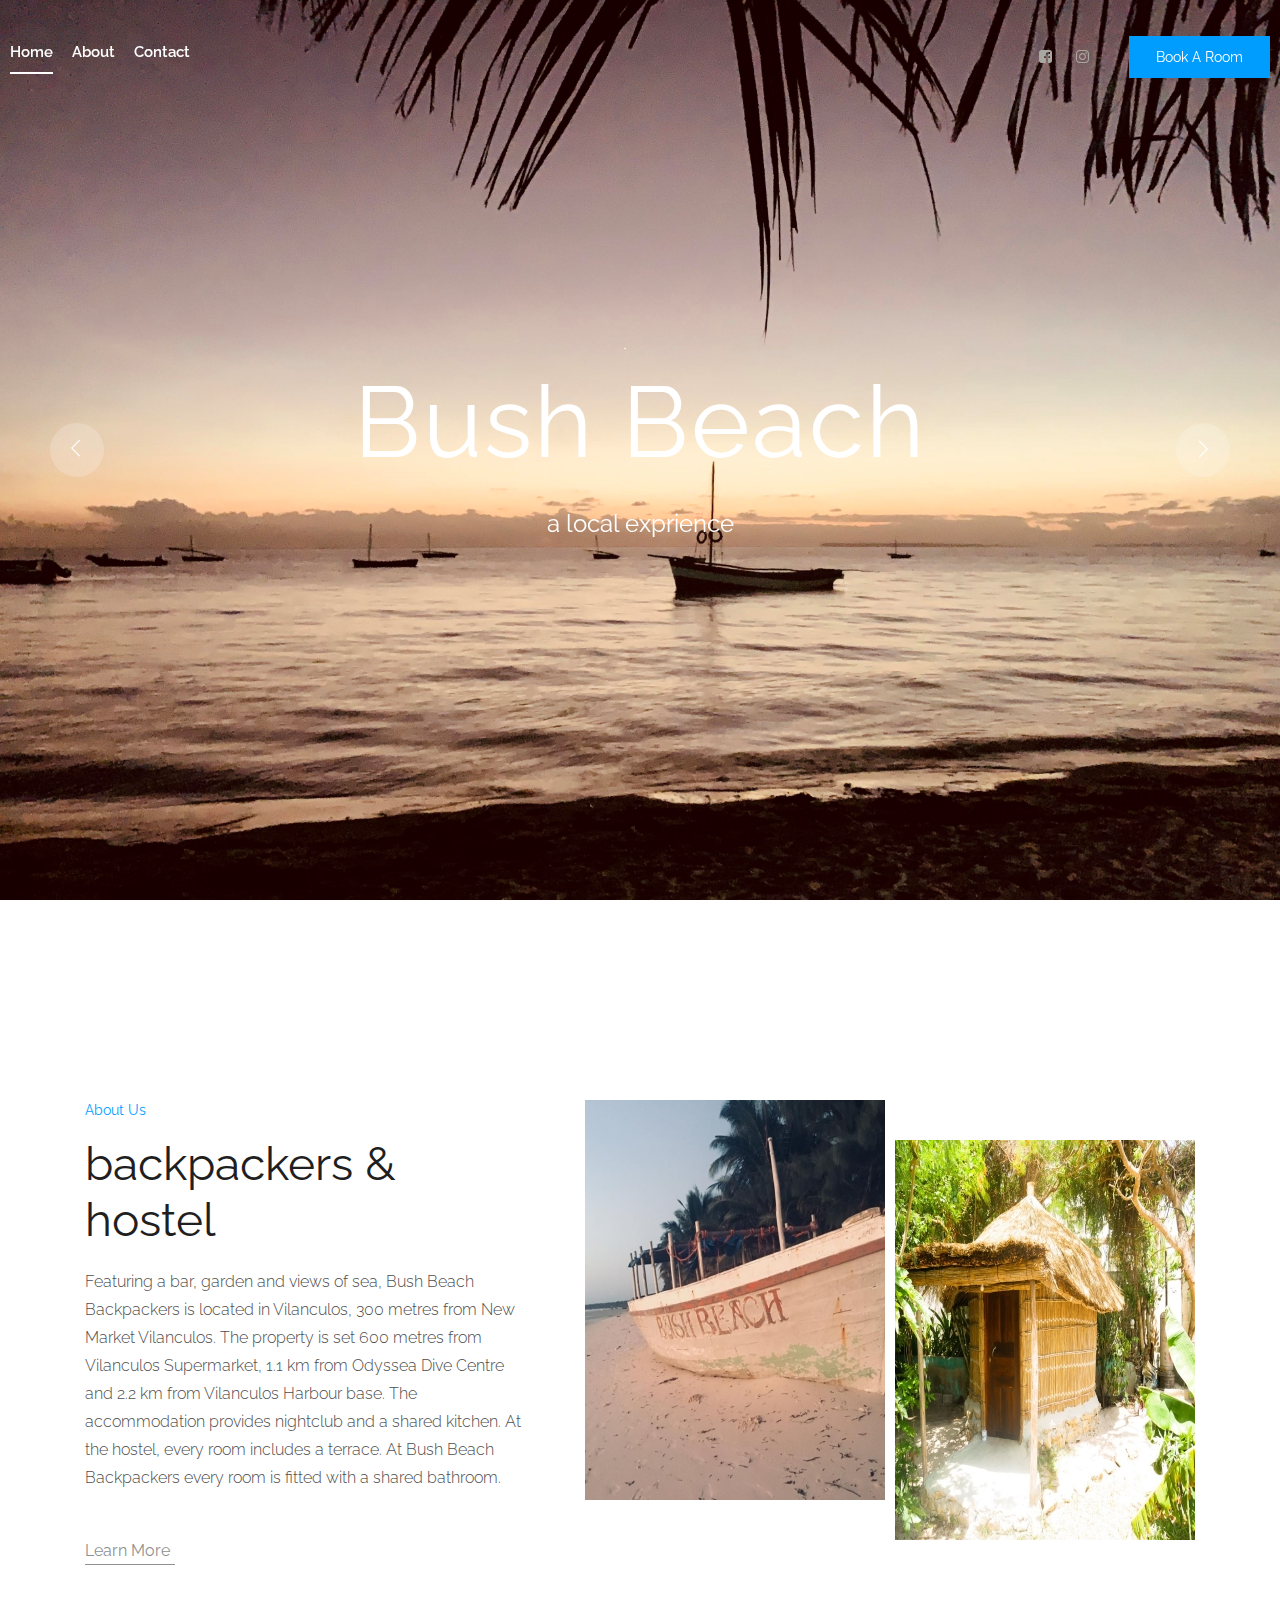
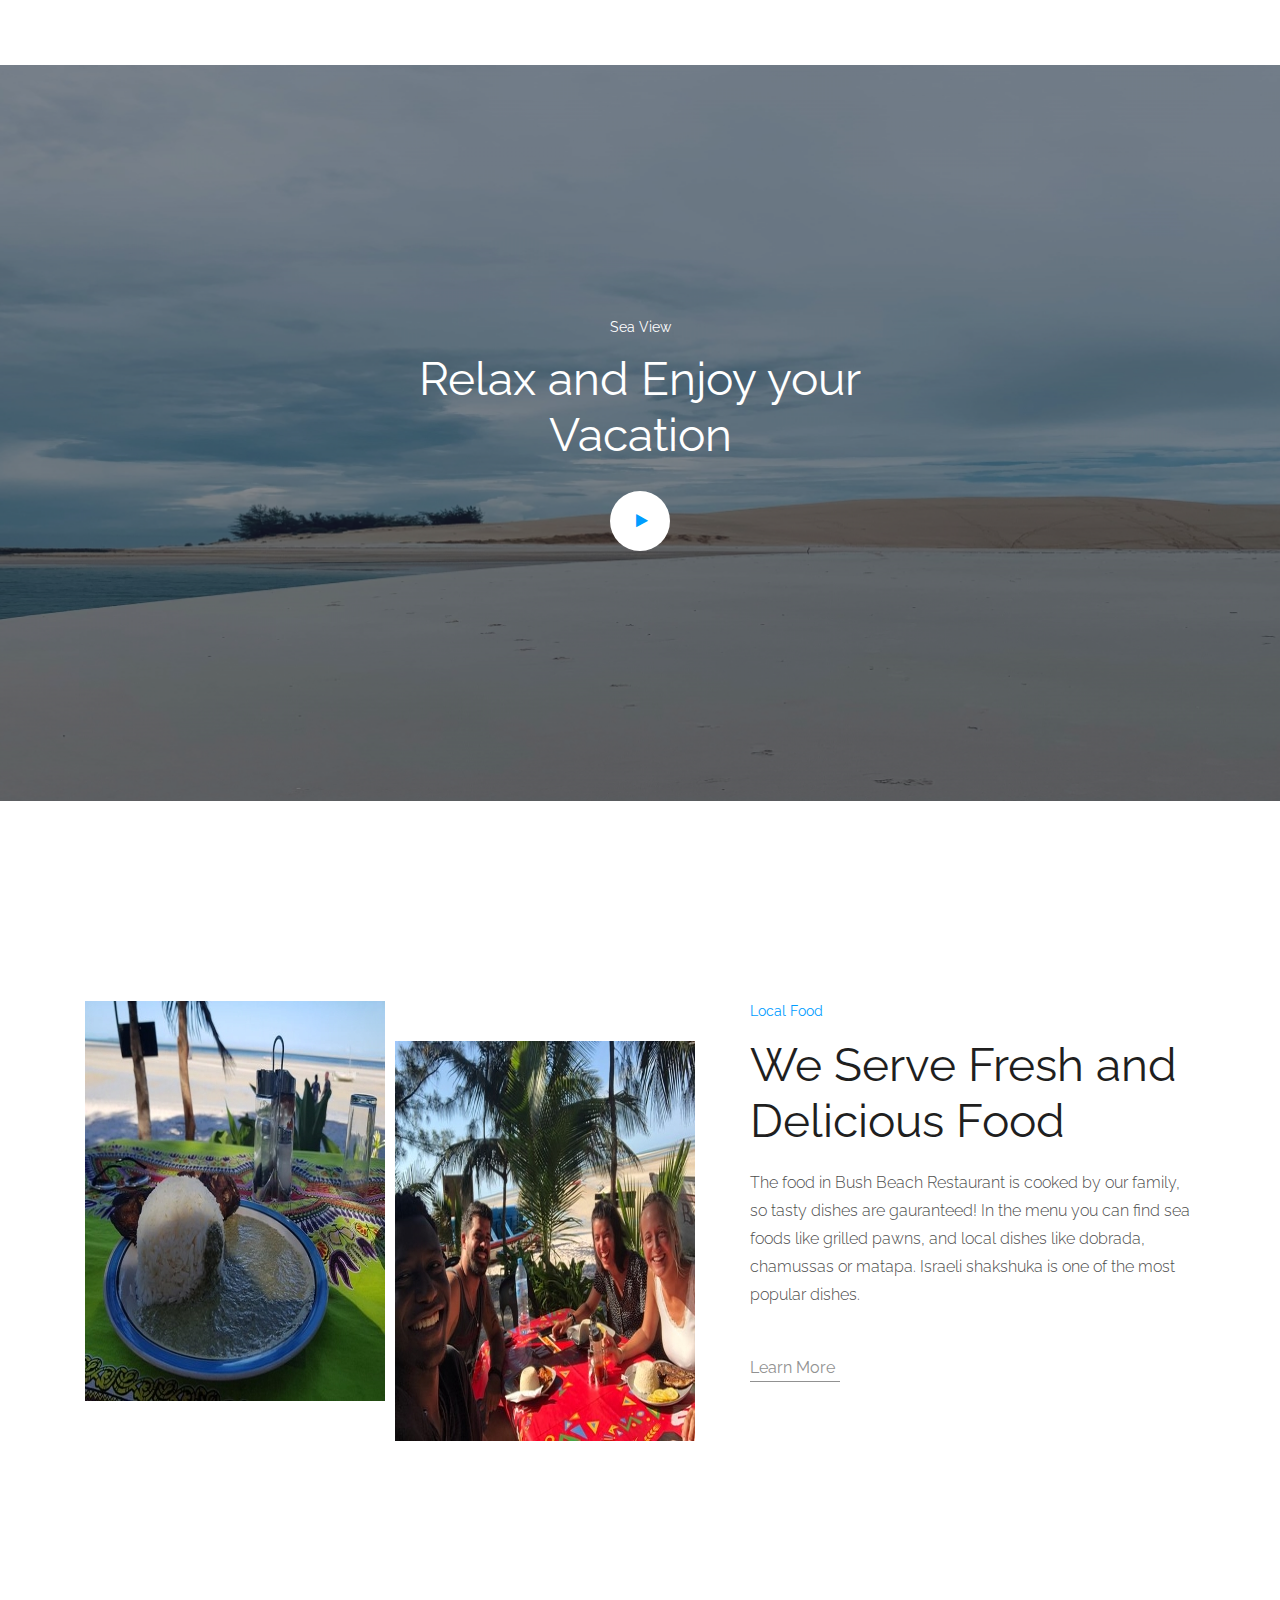
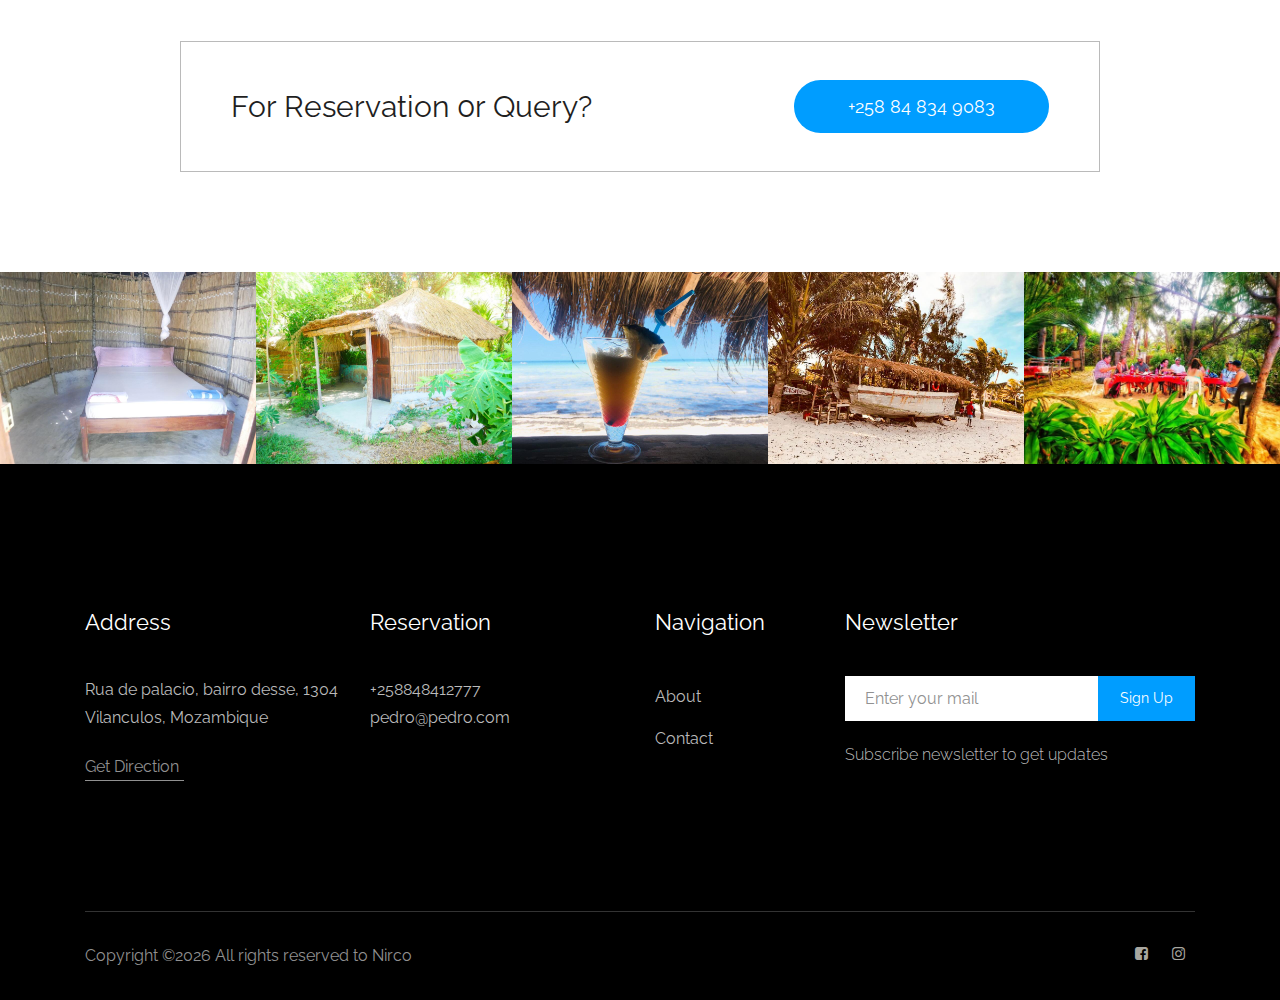
==== index.html @ 78f7eeec "first" ====
<!doctype html>
<html class="no-js" lang="zxx">

<head>
    <meta charset="utf-8">
    <meta http-equiv="x-ua-compatible" content="ie=edge">
    <title>Montana</title>
    <meta name="description" content="">
    <meta name="viewport" content="width=device-width, initial-scale=1">

    <!-- <link rel="manifest" href="site.webmanifest"> -->
    <link rel="shortcut icon" type="image/x-icon" href="img/favicon.png">
    <!-- Place favicon.ico in the root directory -->

    <!-- CSS here -->
    <link rel="stylesheet" href="css/bootstrap.min.css">
    <link rel="stylesheet" href="css/owl.carousel.min.css">
    <link rel="stylesheet" href="css/magnific-popup.css">
    <link rel="stylesheet" href="css/font-awesome.min.css">
    <link rel="stylesheet" href="css/themify-icons.css">
    <link rel="stylesheet" href="css/nice-select.css">
    <link rel="stylesheet" href="css/flaticon.css">
    <link rel="stylesheet" href="css/gijgo.css">
    <link rel="stylesheet" href="css/animate.css">
    <link rel="stylesheet" href="css/slicknav.css">
    <link rel="stylesheet" href="css/style.css">
    <!-- <link rel="stylesheet" href="css/responsive.css"> -->
</head>

<body>
    <!--[if lte IE 9]>
            <p class="browserupgrade">You are using an <strong>outdated</strong> browser. Please <a href="https://browsehappy.com/">upgrade your browser</a> to improve your experience and security.</p>
        <![endif]-->

    <!-- header-start -->
    <header>
        <div class="header-area ">
            <div id="sticky-header" class="main-header-area">
                <div class="container-fluid p-0">
                    <div class="row align-items-center no-gutters">
                        <div class="col-xl-5 col-lg-6">
                            <div class="main-menu  d-none d-lg-block">
                                <nav>
                                    <ul style="text-align: left !important;" id="navigation">
                                        <li><a class="active" href="index.html">home</a></li>
                                        <!-- <li><a href="rooms.html">rooms</a></li> -->
                                        <li><a href="about.html">About</a></li>
                                        <!-- <li><a href="#">blog <i class="ti-angle-down"></i></a>
                                            <ul class="submenu">
                                                <li><a href="blog.html">blog</a></li>
                                                <li><a href="single-blog.html">single-blog</a></li>
                                            </ul>
                                        </li> -->
                                        <!-- <li><a href="#">pages <i class="ti-angle-down"></i></a>
                                            <ul class="submenu">
                                                <li><a href="elements.html">elements</a></li>
                                            </ul>
                                        </li> -->
                                        <li><a href="contact.html">Contact</a></li>
                                    </ul>
                                </nav>
                            </div>
                        </div>
                        <div class="col-xl-2 col-lg-2">
                            <div class="logo-img">
                                <a >
                                <div style="height:50px;width:50px"></div>
                                </a>
                            </div>
                        </div>
                        <div class="col-xl-5 col-lg-4 d-none d-lg-block">
                            <div class="book_room">
                                <div class="socail_links">
                                    <ul>
                                        <li>
                                            <a href="https://www.facebook.com/Bush-Beach-Bar-Restaurant-625342447933067/">
                                                <i class="fa fa-facebook-square"></i>
                                            </a>
                                        </li>
                                        <!-- <li>
                                            <a href="#">
                                                <i class="fa fa-twitter"></i>
                                            </a>
                                        </li> -->
                                        <li>
                                            <a href="#">
                                                <i class="fa fa-instagram"></i>
                                            </a>
                                        </li>
                                    </ul>
                                </div>
                                <div class="book_btn d-none d-lg-block">
                                    <a class="popup-with-form" href="https://www.booking.com/hotel/mz/bush-beach-backpackers.en-gb.html">Book A Room</a>
                                </div>
                            </div>
                        </div>
                        <div class="col-12">
                            <div class="mobile_menu d-block d-lg-none"></div>
                        </div>
                    </div>
                </div>
            </div>
        </div>
    </header>
    <!-- header-end -->

    <!-- slider_area_start -->
    <div class="slider_area">
        <div class="slider_active owl-carousel">
            <div class="single_slider d-flex align-items-center justify-content-center slider_bg_1">
                <div class="container">
                    <div class="row">
                        <div class="col-xl-12">
                            <div class="slider_text text-center">
                                <h3>Bush Beach</h3> <br/>
                                <p>a local exprience</p>
                            </div>
                        </div>
                    </div>
                </div>
            </div>
            <div class="single_slider  d-flex align-items-center justify-content-center slider_bg_2">
                <div class="container">
                    <div class="row">
                        <div class="col-xl-12">
                            <div class="slider_text text-center">
                                <h3>Hotel Restaurant & Bar</h3> <br/>
                                <p>at the heart of Vilanculos</p>
                            </div>
                        </div>
                    </div>
                </div>
            </div>
            <!-- <div class="single_slider d-flex align-items-center justify-content-center slider_bg_1">
                <div class="container">
                    <div class="row">
                        <div class="col-xl-12">
                            <div class="slider_text text-center">
                                <h3>Montana Resort</h3>
                                <p>Unlock to enjoy the view of Martine</p>
                            </div>
                        </div>
                    </div>
                </div>
            </div>
            <div class="single_slider  d-flex align-items-center justify-content-center slider_bg_2">
                <div class="container">
                    <div class="row">
                        <div class="col-xl-12">
                            <div class="slider_text text-center">
                                <h3>Life is Beautiful</h3>
                                <p>Unlock to enjoy the view of Martine</p>
                            </div>
                        </div>
                    </div>
                </div>
            </div>
        </div> -->
    </div>
    <!-- slider_area_end -->

    <!-- about_area_start -->
    <div class="about_area">
        <div class="container">
            <div class="row">
                <div class="col-xl-5 col-lg-5">
                    <div class="about_info">
                        <div class="section_title mb-20px">
                            <span>About Us</span>
                            <h3>backpackers & hostel <br>
                                </h3>
                        </div>
                        <p>Featuring a bar, garden and views of sea, Bush Beach Backpackers is located in Vilanculos, 300 metres from New Market Vilanculos. The property is set 600 metres from Vilanculos Supermarket, 1.1 km from Odyssea Dive Centre and 2.2 km from Vilanculos Harbour base. The accommodation provides nightclub and a shared kitchen.

                            At the hostel, every room includes a terrace. At Bush Beach Backpackers every room is fitted with a shared bathroom.
                            
                            </p>
                        <a href="./about.html" class="line-button">Learn More</a>
                    </div>
                </div>
                <div class="col-xl-7 col-lg-7">
                    <div class="about_thumb d-flex">
                        <div class="img_1">
                            <img src="img/about/about_1.png" alt="">
                        </div>
                        <div class="img_2">
                            <img src="img/about/about_2.png" alt="">
                        </div>
                    </div>
                </div>
            </div>
        </div>
    </div>
    <!-- about_area_end -->

    <!-- offers_area_start -->
    <!-- <div class="offers_area">
        <div class="container">
            <div class="row">
                <div class="col-xl-12">
                    <div class="section_title text-center mb-100">
                        <span>Our Offers</span>
                        <h3>Ongoing Offers</h3>
                    </div>
                </div>
            </div>
            <div class="row">
                <div class="col-xl-4 col-md-4">
                    <div class="single_offers">
                        <div class="about_thumb">
                            <img src="img/offers/1.png" alt="">
                        </div>
                        <h3>Up to 35% savings on Club <br>
                            rooms and Suites</h3>
                        <ul>
                            <li>Luxaries condition</li>
                            <li>3 Adults & 2 Children size</li>
                            <li>Sea view side</li>
                        </ul>
                        <a href="#" class="book_now">book now</a>
                    </div>
                </div>
                <div class="col-xl-4 col-md-4">
                    <div class="single_offers">
                        <div class="about_thumb">
                            <img src="img/offers/2.png" alt="">
                        </div>
                        <h3>Up to 35% savings on Club <br>
                            rooms and Suites</h3>
                        <ul>
                            <li>Luxaries condition</li>
                            <li>3 Adults & 2 Children size</li>
                            <li>Sea view side</li>
                        </ul>
                        <a href="#" class="book_now">book now</a>
                    </div>
                </div>
                <div class="col-xl-4 col-md-4">
                    <div class="single_offers">
                        <div class="about_thumb">
                            <img src="img/offers/3.png" alt="">
                        </div>
                        <h3>Up to 35% savings on Club <br>
                            rooms and Suites</h3>
                        <ul>
                            <li>Luxaries condition</li>
                            <li>3 Adults & 2 Children size</li>
                            <li>Sea view side</li>
                        </ul>
                        <a href="#" class="book_now">book now</a>
                    </div>
                </div>
            </div>
        </div>
    </div> -->
    <!-- offers_area_end -->

    <!-- video_area_start -->
    <div class="video_area video_bg overlay">
        <div class="video_area_inner text-center">
            <span>Sea View</span>
            <h3>Relax and Enjoy your <br>
                Vacation </h3>
            <a href="https://www.youtube.com/watch?v=CKAmJoYTvOU" class="video_btn popup-video">
                <i class="fa fa-play"></i>
            </a>
        </div>
    </div>
    <!-- video_area_end -->

    <!-- about_area_start -->
    <div class="about_area">
        <div class="container">
            <div class="row">
                <div class="col-xl-7 col-lg-7">
                    <div class="about_thumb2 d-flex">
                        <div class="img_1">
                            <img src="img/about/1.png" alt="">
                        </div>
                        <div class="img_2">
                            <img src="img/about/2.png" alt="">
                        </div>
                    </div>
                </div>
                <div class="col-xl-5 col-lg-5">
                    <div class="about_info">
                        <div class="section_title mb-20px">
                            <span>Local Food</span>
                            <h3>We Serve Fresh and <br>
                                Delicious Food </h3>
                        </div>
                        <p>The food in Bush Beach Restaurant is cooked by our family, so tasty dishes are gauranteed!
                            In the menu you can find sea foods like grilled pawns, and local dishes like dobrada, chamussas or matapa. Israeli shakshuka is one of the most popular dishes.
                        </p>
                        <a href="./about.html" class="line-button">Learn More</a>
                    </div>
                </div>
            </div>
        </div>
    </div>
    <!-- about_area_end -->

    <!-- features_room_startt -->
    <!-- <div class="features_room">
        <div class="container">
            <div class="row">
                <div class="col-xl-12">
                    <div class="section_title text-center mb-100">
                        <span>Featured Rooms</span>
                        <h3>Choose a Better Room</h3>
                    </div>
                </div>
            </div>
        </div>
        <div class="rooms_here">
            <div class="single_rooms">
                <div class="room_thumb">
                    <img src="img/rooms/1.png" alt="">
                    <div class="room_heading d-flex justify-content-between align-items-center">
                        <div class="room_heading_inner">
                            <span>From $250/night</span>
                            <h3>Superior Room</h3>
                        </div>
                        <a href="#" class="line-button">book now</a>
                    </div>
                </div>
            </div>
            <div class="single_rooms">
                <div class="room_thumb">
                    <img src="img/rooms/2.png" alt="">
                    <div class="room_heading d-flex justify-content-between align-items-center">
                        <div class="room_heading_inner">
                            <span>From $250/night</span>
                            <h3>Deluxe Room</h3>
                        </div>
                        <a href="#" class="line-button">book now</a>
                    </div>
                </div>
            </div>
            <div class="single_rooms">
                <div class="room_thumb">
                    <img src="img/rooms/3.png" alt="">
                    <div class="room_heading d-flex justify-content-between align-items-center">
                        <div class="room_heading_inner">
                            <span>From $250/night</span>
                            <h3>Signature Room</h3>
                        </div>
                        <a href="#" class="line-button">book now</a>
                    </div>
                </div>
            </div>
            <div class="single_rooms">
                <div class="room_thumb">
                    <img src="img/rooms/4.png" alt="">
                    <div class="room_heading d-flex justify-content-between align-items-center">
                        <div class="room_heading_inner">
                            <span>From $250/night</span>
                            <h3>Couple Room</h3>
                        </div>
                        <a href="#" class="line-button">book now</a>
                    </div>
                </div>
            </div>
        </div>
    </div> -->
    <!-- features_room_end -->

    <!-- forQuery_start -->
    <div class="forQuery">
        <div class="container">
            <div class="row">
                <div class="col-xl-10 offset-xl-1 col-md-12">
                    <div class="Query_border">
                        <div class="row align-items-center justify-content-center">
                            <div class="col-xl-6 col-md-6">
                                <div class="Query_text">
                                    <p>For Reservation 0r Query?</p>
                                </div>
                            </div>
                            <div class="col-xl-6 col-md-6">
                                <div class="phone_num">
                                    <a href="#" class="mobile_no">+258 84 834 9083</a>
                                </div>
                            </div>
                        </div>
                    </div>
                </div>
            </div>
        </div>
    </div>
    <!-- forQuery_end-->

    <!-- instragram_area_start -->
    <div class="instragram_area">
        <div class="single_instagram">
            <img src="img/instragram/1.png" alt="">
            <div class="ovrelay">
                <a href="https://www.facebook.com/pg/Bush-Beach-Bar-Restaurant-625342447933067/photos/?ref=page_internal">
                    <i class="fa fa-instagram"></i>
                </a>
            </div>
        </div>
        <div class="single_instagram">
            <img src="img/instragram/2.png" alt="">
            <div class="ovrelay">
                <a href="https://www.facebook.com/pg/Bush-Beach-Bar-Restaurant-625342447933067/photos/?ref=page_internal">
                    <i class="fa fa-instagram"></i>
                </a>
            </div>
        </div>
        <div class="single_instagram">
            <img src="img/instragram/3.png" alt="">
            <div class="ovrelay">
                <a href="https://www.facebook.com/pg/Bush-Beach-Bar-Restaurant-625342447933067/photos/?ref=page_internal">
                    <i class="fa fa-instagram"></i>
                </a>
            </div>
        </div>
        <div class="single_instagram">
            <img src="img/instragram/4.png" alt="">
            <div class="ovrelay">
                <a href="https://www.facebook.com/pg/Bush-Beach-Bar-Restaurant-625342447933067/photos/?ref=page_internal">
                    <i class="fa fa-instagram"></i>
                </a>
            </div>
        </div>
        <div class="single_instagram">
            <img src="img/instragram/5.png" alt="">
            <div class="ovrelay">
                <a href="https://www.facebook.com/pg/Bush-Beach-Bar-Restaurant-625342447933067/photos/?ref=page_internal">
                    <i class="fa fa-instagram"></i>
                </a>
            </div>
        </div>
    </div>
    <!-- instragram_area_end -->

    <!-- footer -->
    <footer class="footer">
        <div class="footer_top">
            <div class="container">
                <div class="row">
                    <div class="col-xl-3 col-md-6 col-lg-3">
                        <div class="footer_widget">
                            <h3 class="footer_title">
                                address
                            </h3>
                            <p class="footer_text"> Rua de palacio, bairro desse, 1304 Vilanculos, Mozambique</p>
                            <a href="https://www.google.com/maps/place/Bush+Beach+Backpackers/@-22.0105235,35.3140242,15z/data=!4m18!1m9!3m8!1s0x1f26569312dcfe4f:0xe1caeeabb9d89e7b!2sBush+Beach+Backpackers!5m2!4m1!1i2!8m2!3d-22.0105237!4d35.3227575!3m7!1s0x1f26569312dcfe4f:0xe1caeeabb9d89e7b!5m2!4m1!1i2!8m2!3d-22.0105237!4d35.3227575" class="line-button">Get Direction</a>
                        </div>
                    </div>
                    <div class="col-xl-3 col-md-6 col-lg-3">
                        <div class="footer_widget">
                            <h3 class="footer_title">
                                Reservation
                            </h3>
                            <p class="footer_text">+258848412777 <br>
                                pedro@pedro.com</p>
                        </div>
                    </div>
                    <div class="col-xl-2 col-md-6 col-lg-2">
                        <div class="footer_widget">
                            <h3 class="footer_title">
                                Navigation
                            </h3>
                            <ul>
                                <li><a href="./about.html">About</a></li>
                                <!-- <li><a href="#">Rooms</a></li> -->
                                <li><a href="./contact.html">Contact</a></li>
                                <!-- <li><a href="#">News</a></li> -->
                            </ul>
                        </div>
                    </div>
                    <div class="col-xl-4 col-md-6 col-lg-4">
                        <div class="footer_widget">
                            <h3 class="footer_title">
                                Newsletter
                            </h3>
                            <form action="#" class="newsletter_form">
                                <input type="text" placeholder="Enter your mail">
                                <button type="submit">Sign Up</button>
                            </form>
                            <p class="newsletter_text">Subscribe newsletter to get updates</p>
                        </div>
                    </div>
                </div>
            </div>
        </div>
        <div class="copy-right_text">
            <div class="container">
                <div class="footer_border"></div>
                <div class="row">
                    <div class="col-xl-8 col-md-7 col-lg-9">
                        <p class="copy_right">
                            <!-- Link back to Colorlib can't be removed. Template is licensed under CC BY 3.0. -->
Copyright &copy;<script>document.write(new Date().getFullYear());</script> All rights reserved to Nirco 
<!-- | This template is made with <i class="fa fa-heart-o" aria-hidden="true"></i> by <a href="https://colorlib.com" target="_blank">Colorlib</a> -->
<!-- Link back to Colorlib can't be removed. Template is licensed under CC BY 3.0. -->
                    </div>
                    <div class="col-xl-4 col-md-5 col-lg-3">
                        <div class="socail_links">
                            <ul>
                                <li>
                                    <a href="https://www.facebook.com/Bush-Beach-Bar-Restaurant-625342447933067">
                                        <i class="fa fa-facebook-square"></i>
                                    </a>
                                </li>
    
                                <li>
                                    <a href="#">
                                        <i class="fa fa-instagram"></i>
                                    </a>
                                </li>
                            </ul>
                        </div>
                    </div>
                </div>
            </div>
        </div>
    </footer>

    <!-- link that opens popup -->

    <!-- form itself end-->
        <!-- <form id="test-form" class="white-popup-block mfp-hide">
                <div class="popup_box ">
                        <div class="popup_inner">
                            <h3>Check Availability</h3>
                            <form action="#">
                                <div class="row">
                                    <div class="col-xl-6">
                                        <input id="datepicker" placeholder="Check in date">
                                    </div>
                                    <div class="col-xl-6">
                                        <input id="datepicker2" placeholder="Check out date">
                                    </div>
                                    <div class="col-xl-6">
                                        <select class="form-select wide" id="default-select" class="">
                                            <option data-display="Adult">1</option>
                                            <option value="1">2</option>
                                            <option value="2">3</option>
                                            <option value="3">4</option>
                                        </select>
                                    </div>
                                    <div class="col-xl-6">
                                        <select class="form-select wide" id="default-select" class="">
                                            <option data-display="Children">1</option>
                                            <option value="1">2</option>
                                            <option value="2">3</option>
                                            <option value="3">4</option>
                                        </select>
                                    </div>
                                    <div class="col-xl-12">
                                        <select class="form-select wide" id="default-select" class="">
                                            <option >Room type</option>
                                            <option value="1">Laxaries Rooms</option>
                                            <option value="2">Deluxe Room</option>
                                            <option value="3">Signature Room</option>
                                            <option value="4">Couple Room</option>
                                        </select>
                                    </div>
                                    <div class="col-xl-12">
                                        <button type="submit" class="boxed-btn3">Check Availability</button>
                                    </div>
                                </div>
                            </form>
                        </div>
                    </div>
            </form> -->
    <!-- form itself end -->

    <!-- JS here -->
    <script src="js/vendor/modernizr-3.5.0.min.js"></script>
    <script src="js/vendor/jquery-1.12.4.min.js"></script>
    <script src="js/popper.min.js"></script>
    <script src="js/bootstrap.min.js"></script>
    <script src="js/owl.carousel.min.js"></script>
    <script src="js/isotope.pkgd.min.js"></script>
    <script src="js/ajax-form.js"></script>
    <script src="js/waypoints.min.js"></script>
    <script src="js/jquery.counterup.min.js"></script>
    <script src="js/imagesloaded.pkgd.min.js"></script>
    <script src="js/scrollIt.js"></script>
    <script src="js/jquery.scrollUp.min.js"></script>
    <script src="js/wow.min.js"></script>
    <script src="js/nice-select.min.js"></script>
    <script src="js/jquery.slicknav.min.js"></script>
    <script src="js/jquery.magnific-popup.min.js"></script>
    <script src="js/plugins.js"></script>
    <script src="js/gijgo.min.js"></script>

    <!--contact js-->
    <script src="js/contact.js"></script>
    <script src="js/jquery.ajaxchimp.min.js"></script>
    <script src="js/jquery.form.js"></script>
    <script src="js/jquery.validate.min.js"></script>
    <script src="js/mail-script.js"></script>

    <script src="js/main.js"></script>
    <script>
        $('#datepicker').datepicker({
            iconsLibrary: 'fontawesome',
            icons: {
             rightIcon: '<span class="fa fa-caret-down"></span>'
         }
        });
        $('#datepicker2').datepicker({
            iconsLibrary: 'fontawesome',
            icons: {
             rightIcon: '<span class="fa fa-caret-down"></span>'
         }

        });
    </script>



</body>

</html>
---- css/themify-icons.css ----
@font-face {
	font-family: 'themify';
	src:url('../fonts/themify.eot?-fvbane');
	src:url('../fonts/themify.eot?#iefix-fvbane') format('embedded-opentype'),
		url('../fonts/themify.woff?-fvbane') format('woff'),
		url('../fonts/themify.ttf?-fvbane') format('truetype'),
		url('../fonts/themify.svg?-fvbane#themify') format('svg');
	font-weight: normal;
	font-style: normal;
}

[class^="ti-"], [class*=" ti-"] {
	font-family: 'themify';
	/* speak: none; */
	font-style: normal;
	font-weight: normal;
	font-variant: normal;
	text-transform: none;
	line-height: 1;

	/* Better Font Rendering =========== */
	-webkit-font-smoothing: antialiased;
	-moz-osx-font-smoothing: grayscale;
}

.ti-wand:before {
	content: "\e600";
}
.ti-volume:before {
	content: "\e601";
}
.ti-user:before {
	content: "\e602";
}
.ti-unlock:before {
	content: "\e603";
}
.ti-unlink:before {
	content: "\e604";
}
.ti-trash:before {
	content: "\e605";
}
.ti-thought:before {
	content: "\e606";
}
.ti-target:before {
	content: "\e607";
}
.ti-tag:before {
	content: "\e608";
}
.ti-tablet:before {
	content: "\e609";
}
.ti-star:before {
	content: "\e60a";
}
.ti-spray:before {
	content: "\e60b";
}
.ti-signal:before {
	content: "\e60c";
}
.ti-shopping-cart:before {
	content: "\e60d";
}
.ti-shopping-cart-full:before {
	content: "\e60e";
}
.ti-settings:before {
	content: "\e60f";
}
.ti-search:before {
	content: "\e610";
}
.ti-zoom-in:before {
	content: "\e611";
}
.ti-zoom-out:before {
	content: "\e612";
}
.ti-cut:before {
	content: "\e613";
}
.ti-ruler:before {
	content: "\e614";
}
.ti-ruler-pencil:before {
	content: "\e615";
}
.ti-ruler-alt:before {
	content: "\e616";
}
.ti-bookmark:before {
	content: "\e617";
}
.ti-bookmark-alt:before {
	content: "\e618";
}
.ti-reload:before {
	content: "\e619";
}
.ti-plus:before {
	content: "\e61a";
}
.ti-pin:before {
	content: "\e61b";
}
.ti-pencil:before {
	content: "\e61c";
}
.ti-pencil-alt:before {
	content: "\e61d";
}
.ti-paint-roller:before {
	content: "\e61e";
}
.ti-paint-bucket:before {
	content: "\e61f";
}
.ti-na:before {
	content: "\e620";
}
.ti-mobile:before {
	content: "\e621";
}
.ti-minus:before {
	content: "\e622";
}
.ti-medall:before {
	content: "\e623";
}
.ti-medall-alt:before {
	content: "\e624";
}
.ti-marker:before {
	content: "\e625";
}
.ti-marker-alt:before {
	content: "\e626";
}
.ti-arrow-up:before {
	content: "\e627";
}
.ti-arrow-right:before {
	content: "\e628";
}
.ti-arrow-left:before {
	content: "\e629";
}
.ti-arrow-down:before {
	content: "\e62a";
}
.ti-lock:before {
	content: "\e62b";
}
.ti-location-arrow:before {
	content: "\e62c";
}
.ti-link:before {
	content: "\e62d";
}
.ti-layout:before {
	content: "\e62e";
}
.ti-layers:before {
	content: "\e62f";
}
.ti-layers-alt:before {
	content: "\e630";
}
.ti-key:before {
	content: "\e631";
}
.ti-import:before {
	content: "\e632";
}
.ti-image:before {
	content: "\e633";
}
.ti-heart:before {
	content: "\e634";
}
.ti-heart-broken:before {
	content: "\e635";
}
.ti-hand-stop:before {
	content: "\e636";
}
.ti-hand-open:before {
	content: "\e637";
}
.ti-hand-drag:before {
	content: "\e638";
}
.ti-folder:before {
	content: "\e639";
}
.ti-flag:before {
	content: "\e63a";
}
.ti-flag-alt:before {
	content: "\e63b";
}
.ti-flag-alt-2:before {
	content: "\e63c";
}
.ti-eye:before {
	content: "\e63d";
}
.ti-export:before {
	content: "\e63e";
}
.ti-exchange-vertical:before {
	content: "\e63f";
}
.ti-desktop:before {
	content: "\e640";
}
.ti-cup:before {
	content: "\e641";
}
.ti-crown:before {
	content: "\e642";
}
.ti-comments:before {
	content: "\e643";
}
.ti-comment:before {
	content: "\e644";
}
.ti-comment-alt:before {
	content: "\e645";
}
.ti-close:before {
	content: "\e646";
}
.ti-clip:before {
	content: "\e647";
}
.ti-angle-up:before {
	content: "\e648";
}
.ti-angle-right:before {
	content: "\e649";
}
.ti-angle-left:before {
	content: "\e64a";
}
.ti-angle-down:before {
	content: "\e64b";
}
.ti-check:before {
	content: "\e64c";
}
.ti-check-box:before {
	content: "\e64d";
}
.ti-camera:before {
	content: "\e64e";
}
.ti-announcement:before {
	content: "\e64f";
}
.ti-brush:before {
	content: "\e650";
}
.ti-briefcase:before {
	content: "\e651";
}
.ti-bolt:before {
	content: "\e652";
}
.ti-bolt-alt:before {
	content: "\e653";
}
.ti-blackboard:before {
	content: "\e654";
}
.ti-bag:before {
	content: "\e655";
}
.ti-move:before {
	content: "\e656";
}
.ti-arrows-vertical:before {
	content: "\e657";
}
.ti-arrows-horizontal:before {
	content: "\e658";
}
.ti-fullscreen:before {
	content: "\e659";
}
.ti-arrow-top-right:before {
	content: "\e65a";
}
.ti-arrow-top-left:before {
	content: "\e65b";
}
.ti-arrow-circle-up:before {
	content: "\e65c";
}
.ti-arrow-circle-right:before {
	content: "\e65d";
}
.ti-arrow-circle-left:before {
	content: "\e65e";
}
.ti-arrow-circle-down:before {
	content: "\e65f";
}
.ti-angle-double-up:before {
	content: "\e660";
}
.ti-angle-double-right:before {
	content: "\e661";
}
.ti-angle-double-left:before {
	content: "\e662";
}
.ti-angle-double-down:before {
	content: "\e663";
}
.ti-zip:before {
	content: "\e664";
}
.ti-world:before {
	content: "\e665";
}
.ti-wheelchair:before {
	content: "\e666";
}
.ti-view-list:before {
	content: "\e667";
}
.ti-view-list-alt:before {
	content: "\e668";
}
.ti-view-grid:before {
	content: "\e669";
}
.ti-uppercase:before {
	content: "\e66a";
}
.ti-upload:before {
	content: "\e66b";
}
.ti-underline:before {
	content: "\e66c";
}
.ti-truck:before {
	content: "\e66d";
}
.ti-timer:before {
	content: "\e66e";
}
.ti-ticket:before {
	content: "\e66f";
}
.ti-thumb-up:before {
	content: "\e670";
}
.ti-thumb-down:before {
	content: "\e671";
}
.ti-text:before {
	content: "\e672";
}
.ti-stats-up:before {
	content: "\e673";
}
.ti-stats-down:before {
	content: "\e674";
}
.ti-split-v:before {
	content: "\e675";
}
.ti-split-h:before {
	content: "\e676";
}
.ti-smallcap:before {
	content: "\e677";
}
.ti-shine:before {
	content: "\e678";
}
.ti-shift-right:before {
	content: "\e679";
}
.ti-shift-left:before {
	content: "\e67a";
}
.ti-shield:before {
	content: "\e67b";
}
.ti-notepad:before {
	content: "\e67c";
}
.ti-server:before {
	content: "\e67d";
}
.ti-quote-right:before {
	content: "\e67e";
}
.ti-quote-left:before {
	content: "\e67f";
}
.ti-pulse:before {
	content: "\e680";
}
.ti-printer:before {
	content: "\e681";
}
.ti-power-off:before {
	content: "\e682";
}
.ti-plug:before {
	content: "\e683";
}
.ti-pie-chart:before {
	content: "\e684";
}
.ti-paragraph:before {
	content: "\e685";
}
.ti-panel:before {
	content: "\e686";
}
.ti-package:before {
	content: "\e687";
}
.ti-music:before {
	content: "\e688";
}
.ti-music-alt:before {
	content: "\e689";
}
.ti-mouse:before {
	content: "\e68a";
}
.ti-mouse-alt:before {
	content: "\e68b";
}
.ti-money:before {
	content: "\e68c";
}
.ti-microphone:before {
	content: "\e68d";
}
.ti-menu:before {
	content: "\e68e";
}
.ti-menu-alt:before {
	content: "\e68f";
}
.ti-map:before {
	content: "\e690";
}
.ti-map-alt:before {
	content: "\e691";
}
.ti-loop:before {
	content: "\e692";
}
.ti-location-pin:before {
	content: "\e693";
}
.ti-list:before {
	content: "\e694";
}
.ti-light-bulb:before {
	content: "\e695";
}
.ti-Italic:before {
	content: "\e696";
}
.ti-info:before {
	content: "\e697";
}
.ti-infinite:before {
	content: "\e698";
}
.ti-id-badge:before {
	content: "\e699";
}
.ti-hummer:before {
	content: "\e69a";
}
.ti-home:before {
	content: "\e69b";
}
.ti-help:before {
	content: "\e69c";
}
.ti-headphone:before {
	content: "\e69d";
}
.ti-harddrives:before {
	content: "\e69e";
}
.ti-harddrive:before {
	content: "\e69f";
}
.ti-gift:before {
	content: "\e6a0";
}
.ti-game:before {
	content: "\e6a1";
}
.ti-filter:before {
	content: "\e6a2";
}
.ti-files:before {
	content: "\e6a3";
}
.ti-file:before {
	content: "\e6a4";
}
.ti-eraser:before {
	content: "\e6a5";
}
.ti-envelope:before {
	content: "\e6a6";
}
.ti-download:before {
	content: "\e6a7";
}
.ti-direction:before {
	content: "\e6a8";
}
.ti-direction-alt:before {
	content: "\e6a9";
}
.ti-dashboard:before {
	content: "\e6aa";
}
.ti-control-stop:before {
	content: "\e6ab";
}
.ti-control-shuffle:before {
	content: "\e6ac";
}
.ti-control-play:before {
	content: "\e6ad";
}
.ti-control-pause:before {
	content: "\e6ae";
}
.ti-control-forward:before {
	content: "\e6af";
}
.ti-control-backward:before {
	content: "\e6b0";
}
.ti-cloud:before {
	content: "\e6b1";
}
.ti-cloud-up:before {
	content: "\e6b2";
}
.ti-cloud-down:before {
	content: "\e6b3";
}
.ti-clipboard:before {
	content: "\e6b4";
}
.ti-car:before {
	content: "\e6b5";
}
.ti-calendar:before {
	content: "\e6b6";
}
.ti-book:before {
	content: "\e6b7";
}
.ti-bell:before {
	content: "\e6b8";
}
.ti-basketball:before {
	content: "\e6b9";
}
.ti-bar-chart:before {
	content: "\e6ba";
}
.ti-bar-chart-alt:before {
	content: "\e6bb";
}
.ti-back-right:before {
	content: "\e6bc";
}
.ti-back-left:before {
	content: "\e6bd";
}
.ti-arrows-corner:before {
	content: "\e6be";
}
.ti-archive:before {
	content: "\e6bf";
}
.ti-anchor:before {
	content: "\e6c0";
}
.ti-align-right:before {
	content: "\e6c1";
}
.ti-align-left:before {
	content: "\e6c2";
}
.ti-align-justify:before {
	content: "\e6c3";
}
.ti-align-center:before {
	content: "\e6c4";
}
.ti-alert:before {
	content: "\e6c5";
}
.ti-alarm-clock:before {
	content: "\e6c6";
}
.ti-agenda:before {
	content: "\e6c7";
}
.ti-write:before {
	content: "\e6c8";
}
.ti-window:before {
	content: "\e6c9";
}
.ti-widgetized:before {
	content: "\e6ca";
}
.ti-widget:before {
	content: "\e6cb";
}
.ti-widget-alt:before {
	content: "\e6cc";
}
.ti-wallet:before {
	content: "\e6cd";
}
.ti-video-clapper:before {
	content: "\e6ce";
}
.ti-video-camera:before {
	content: "\e6cf";
}
.ti-vector:before {
	content: "\e6d0";
}
.ti-themify-logo:before {
	content: "\e6d1";
}
.ti-themify-favicon:before {
	content: "\e6d2";
}
.ti-themify-favicon-alt:before {
	content: "\e6d3";
}
.ti-support:before {
	content: "\e6d4";
}
.ti-stamp:before {
	content: "\e6d5";
}
.ti-split-v-alt:before {
	content: "\e6d6";
}
.ti-slice:before {
	content: "\e6d7";
}
.ti-shortcode:before {
	content: "\e6d8";
}
.ti-shift-right-alt:before {
	content: "\e6d9";
}
.ti-shift-left-alt:before {
	content: "\e6da";
}
.ti-ruler-alt-2:before {
	content: "\e6db";
}
.ti-receipt:before {
	content: "\e6dc";
}
.ti-pin2:before {
	content: "\e6dd";
}
.ti-pin-alt:before {
	content: "\e6de";
}
.ti-pencil-alt2:before {
	content: "\e6df";
}
.ti-palette:before {
	content: "\e6e0";
}
.ti-more:before {
	content: "\e6e1";
}
.ti-more-alt:before {
	content: "\e6e2";
}
.ti-microphone-alt:before {
	content: "\e6e3";
}
.ti-magnet:before {
	content: "\e6e4";
}
.ti-line-double:before {
	content: "\e6e5";
}
.ti-line-dotted:before {
	content: "\e6e6";
}
.ti-line-dashed:before {
	content: "\e6e7";
}
.ti-layout-width-full:before {
	content: "\e6e8";
}
.ti-layout-width-default:before {
	content: "\e6e9";
}
.ti-layout-width-default-alt:before {
	content: "\e6ea";
}
.ti-layout-tab:before {
	content: "\e6eb";
}
.ti-layout-tab-window:before {
	content: "\e6ec";
}
.ti-layout-tab-v:before {
	content: "\e6ed";
}
.ti-layout-tab-min:before {
	content: "\e6ee";
}
.ti-layout-slider:before {
	content: "\e6ef";
}
.ti-layout-slider-alt:before {
	content: "\e6f0";
}
.ti-layout-sidebar-right:before {
	content: "\e6f1";
}
.ti-layout-sidebar-none:before {
	content: "\e6f2";
}
.ti-layout-sidebar-left:before {
	content: "\e6f3";
}
.ti-layout-placeholder:before {
	content: "\e6f4";
}
.ti-layout-menu:before {
	content: "\e6f5";
}
.ti-layout-menu-v:before {
	content: "\e6f6";
}
.ti-layout-menu-separated:before {
	content: "\e6f7";
}
.ti-layout-menu-full:before {
	content: "\e6f8";
}
.ti-layout-media-right-alt:before {
	content: "\e6f9";
}
.ti-layout-media-right:before {
	content: "\e6fa";
}
.ti-layout-media-overlay:before {
	content: "\e6fb";
}
.ti-layout-media-overlay-alt:before {
	content: "\e6fc";
}
.ti-layout-media-overlay-alt-2:before {
	content: "\e6fd";
}
.ti-layout-media-left-alt:before {
	content: "\e6fe";
}
.ti-layout-media-left:before {
	content: "\e6ff";
}
.ti-layout-media-center-alt:before {
	content: "\e700";
}
.ti-layout-media-center:before {
	content: "\e701";
}
.ti-layout-list-thumb:before {
	content: "\e702";
}
.ti-layout-list-thumb-alt:before {
	content: "\e703";
}
.ti-layout-list-post:before {
	content: "\e704";
}
.ti-layout-list-large-image:before {
	content: "\e705";
}
.ti-layout-line-solid:before {
	content: "\e706";
}
.ti-layout-grid4:before {
	content: "\e707";
}
.ti-layout-grid3:before {
	content: "\e708";
}
.ti-layout-grid2:before {
	content: "\e709";
}
.ti-layout-grid2-thumb:before {
	content: "\e70a";
}
.ti-layout-cta-right:before {
	content: "\e70b";
}
.ti-layout-cta-left:before {
	content: "\e70c";
}
.ti-layout-cta-center:before {
	content: "\e70d";
}
.ti-layout-cta-btn-right:before {
	content: "\e70e";
}
.ti-layout-cta-btn-left:before {
	content: "\e70f";
}
.ti-layout-column4:before {
	content: "\e710";
}
.ti-layout-column3:before {
	content: "\e711";
}
.ti-layout-column2:before {
	content: "\e712";
}
.ti-layout-accordion-separated:before {
	content: "\e713";
}
.ti-layout-accordion-merged:before {
	content: "\e714";
}
.ti-layout-accordion-list:before {
	content: "\e715";
}
.ti-ink-pen:before {
	content: "\e716";
}
.ti-info-alt:before {
	content: "\e717";
}
.ti-help-alt:before {
	content: "\e718";
}
.ti-headphone-alt:before {
	content: "\e719";
}
.ti-hand-point-up:before {
	content: "\e71a";
}
.ti-hand-point-right:before {
	content: "\e71b";
}
.ti-hand-point-left:before {
	content: "\e71c";
}
.ti-hand-point-down:before {
	content: "\e71d";
}
.ti-gallery:before {
	content: "\e71e";
}
.ti-face-smile:before {
	content: "\e71f";
}
.ti-face-sad:before {
	content: "\e720";
}
.ti-credit-card:before {
	content: "\e721";
}
.ti-control-skip-forward:before {
	content: "\e722";
}
.ti-control-skip-backward:before {
	content: "\e723";
}
.ti-control-record:before {
	content: "\e724";
}
.ti-control-eject:before {
	content: "\e725";
}
.ti-comments-smiley:before {
	content: "\e726";
}
.ti-brush-alt:before {
	content: "\e727";
}
.ti-youtube:before {
	content: "\e728";
}
.ti-vimeo:before {
	content: "\e729";
}
.ti-twitter:before {
	content: "\e72a";
}
.ti-time:before {
	content: "\e72b";
}
.ti-tumblr:before {
	content: "\e72c";
}
.ti-skype:before {
	content: "\e72d";
}
.ti-share:before {
	content: "\e72e";
}
.ti-share-alt:before {
	content: "\e72f";
}
.ti-rocket:before {
	content: "\e730";
}
.ti-pinterest:before {
	content: "\e731";
}
.ti-new-window:before {
	content: "\e732";
}
.ti-microsoft:before {
	content: "\e733";
}
.ti-list-ol:before {
	content: "\e734";
}
.ti-linkedin:before {
	content: "\e735";
}
.ti-layout-sidebar-2:before {
	content: "\e736";
}
.ti-layout-grid4-alt:before {
	content: "\e737";
}
.ti-layout-grid3-alt:before {
	content: "\e738";
}
.ti-layout-grid2-alt:before {
	content: "\e739";
}
.ti-layout-column4-alt:before {
	content: "\e73a";
}
.ti-layout-column3-alt:before {
	content: "\e73b";
}
.ti-layout-column2-alt:before {
	content: "\e73c";
}
.ti-instagram:before {
	content: "\e73d";
}
.ti-google:before {
	content: "\e73e";
}
.ti-github:before {
	content: "\e73f";
}
.ti-flickr:before {
	content: "\e740";
}
.ti-facebook:before {
	content: "\e741";
}
.ti-dropbox:before {
	content: "\e742";
}
.ti-dribbble:before {
	content: "\e743";
}
.ti-apple:before {
	content: "\e744";
}
.ti-android:before {
	content: "\e745";
}
.ti-save:before {
	content: "\e746";
}
.ti-save-alt:before {
	content: "\e747";
}
.ti-yahoo:before {
	content: "\e748";
}
.ti-wordpress:before {
	content: "\e749";
}
.ti-vimeo-alt:before {
	content: "\e74a";
}
.ti-twitter-alt:before {
	content: "\e74b";
}
.ti-tumblr-alt:before {
	content: "\e74c";
}
.ti-trello:before {
	content: "\e74d";
}
.ti-stack-overflow:before {
	content: "\e74e";
}
.ti-soundcloud:before {
	content: "\e74f";
}
.ti-sharethis:before {
	content: "\e750";
}
.ti-sharethis-alt:before {
	content: "\e751";
}
.ti-reddit:before {
	content: "\e752";
}
.ti-pinterest-alt:before {
	content: "\e753";
}
.ti-microsoft-alt:before {
	content: "\e754";
}
.ti-linux:before {
	content: "\e755";
}
.ti-jsfiddle:before {
	content: "\e756";
}
.ti-joomla:before {
	content: "\e757";
}
.ti-html5:before {
	content: "\e758";
}
.ti-flickr-alt:before {
	content: "\e759";
}
.ti-email:before {
	content: "\e75a";
}
.ti-drupal:before {
	content: "\e75b";
}
.ti-dropbox-alt:before {
	content: "\e75c";
}
.ti-css3:before {
	content: "\e75d";
}
.ti-rss:before {
	content: "\e75e";
}
.ti-rss-alt:before {
	content: "\e75f";
}
---- css/nice-select.css ----
.nice-select {
  -webkit-tap-highlight-color: transparent;
  background-color: #fff;
  border-radius: 5px;
  border: solid 1px #e8e8e8;
  box-sizing: border-box;
  clear: both;
  cursor: pointer;
  display: block;
  float: left;
  font-family: inherit;
  font-size: 14px;
  font-weight: normal;
  height: 42px;
  line-height: 40px;
  outline: none;
  padding-left: 18px;
  padding-right: 30px;
  position: relative;
  text-align: left !important;
  -webkit-transition: all 0.2s ease-in-out;
  transition: all 0.2s ease-in-out;
  -webkit-user-select: none;
     -moz-user-select: none;
      -ms-user-select: none;
          user-select: none;
  white-space: nowrap;
  width: auto; }
  .nice-select:hover {
    border-color: #dbdbdb; }
  .nice-select:active, .nice-select.open, .nice-select:focus {
    border-color: #999; }


  .nice-select.disabled {
    border-color: #ededed;
    color: #999;
    pointer-events: none; }
    .nice-select.disabled:after {
      border-color: #cccccc; }
  .nice-select.wide {
    width: 100%; }
    .nice-select.wide .list {
      left: 0 !important;
      right: 0 !important; }
  .nice-select.right {
    float: right; }
    .nice-select.right .list {
      left: auto;
      right: 0; }
  .nice-select.small {
    font-size: 12px;
    height: 36px;
    line-height: 34px; }
    .nice-select.small:after {
      height: 4px;
      width: 4px; }
    .nice-select.small .option {
      line-height: 34px;
      min-height: 34px; }
  .nice-select .list {
    background-color: #fff;
    border-radius: 5px;
    box-shadow: 0 0 0 1px rgba(68, 68, 68, 0.11);
    box-sizing: border-box;
    margin-top: 4px;
    opacity: 0;
    overflow: hidden;
    padding: 0;
    pointer-events: none;
    position: absolute;
    top: 100%;
    left: 0;
    -webkit-transform-origin: 50% 0;
        -ms-transform-origin: 50% 0;
            transform-origin: 50% 0;
    -webkit-transform: scale(0.75) translateY(-21px);
        -ms-transform: scale(0.75) translateY(-21px);
            transform: scale(0.75) translateY(-21px);
    -webkit-transition: all 0.2s cubic-bezier(0.5, 0, 0, 1.25), opacity 0.15s ease-out;
    transition: all 0.2s cubic-bezier(0.5, 0, 0, 1.25), opacity 0.15s ease-out;
    z-index: 9; }
    .nice-select .list:hover .option:not(:hover) {
      background-color: transparent !important; }
  .nice-select .option {
    cursor: pointer;
    font-weight: 400;
    line-height: 40px;
    list-style: none;
    min-height: 40px;
    outline: none;
    padding-left: 18px;
    padding-right: 29px;
    text-align: left;
    -webkit-transition: all 0.2s;
    transition: all 0.2s; }
    .nice-select .option:hover, .nice-select .option.focus, .nice-select .option.selected.focus {
      background-color: #f6f6f6; }
    .nice-select .option.selected {
      font-weight: bold; }
    .nice-select .option.disabled {
      background-color: transparent;
      color: #999;
      cursor: default; }

.no-csspointerevents .nice-select .list {
  display: none; }

.no-csspointerevents .nice-select.open .list {
  display: block; }





  /* ,,,,,,,,,,,,,,,, */


  .nice-select:after {
    content: "\e64b";
    display: block;
    height: 5px;
    margin-top: -5px;
    pointer-events: none;
    position: absolute;
    right: 30px;
    top: 8px;
    transition: all 0.15s ease-in-out;
    width: 5px;
    font-family: 'themify';
    color: #ddd; }

    .nice-select.open:after {
 }
    .nice-select.open .list {
      opacity: 1;
      pointer-events: auto;
      -webkit-transform: scale(1) translateY(0);
          -ms-transform: scale(1) translateY(0);
              transform: scale(1) translateY(0); }
---- css/flaticon.css ----
/*
  	Flaticon icon font: Flaticon
  	Creation date: 27/07/2019 08:27
  	*/

@font-face {
  font-family: "Flaticon";
  src: url("../fonts/Flaticon.eot");
  src: url("../fonts/Flaticon.eot?#iefix") format("embedded-opentype"),
       url("../fonts/Flaticon.woff2") format("woff2"),
       url("../fonts/Flaticon.woff") format("woff"),
       url("../fonts/Flaticon.ttf") format("truetype"),
       url("../fonts/Flaticon.svg#Flaticon") format("svg");
  font-weight: normal;
  font-style: normal;
}

@media screen and (-webkit-min-device-pixel-ratio:0) {
  @font-face {
    font-family: "Flaticon";
    src: url("../fonts/Flaticon.svg#Flaticon") format("svg");
  }
}

[class^="flaticon-"]:before, [class*=" flaticon-"]:before,
[class^="flaticon-"]:after, [class*=" flaticon-"]:after {   
  font-family: Flaticon;
font-style: normal;
}

.flaticon-left-arrow:before { content: "\f100"; }
.flaticon-right-arrow:before { content: "\f101"; }
.flaticon-play-button:before { content: "\f102"; }
.flaticon-quote:before { content: "\f103"; }
.flaticon-clock:before { content: "\f104"; }
.flaticon-world:before { content: "\f105"; }
.flaticon-mail:before { content: "\f106"; }
---- css/gijgo.css ----
.gj-button {
    background-color: #f5f5f5;
    border: 1px solid #ddd;
    color: #000;
    border-radius: 3px;
    padding: 6px 10px;
    cursor: pointer;
}

.gj-unselectable {
    -webkit-touch-callout: none;
    -webkit-user-select: none;
    -khtml-user-select: none;
    -moz-user-select: none;
    -ms-user-select: none;
    user-select: none;
}

.gj-row {
    display: -webkit-box;
    display: -ms-flexbox;
    display: flex;
    -ms-flex-wrap: wrap;
    flex-wrap: wrap;
}

.gj-margin-left-5 {
    margin-left: 5px;
}

.gj-margin-left-10 {
    margin-left: 10px;
}

.gj-width-full {
    width: 100%;
}

.gj-cursor-pointer {
    cursor: pointer;
}

.gj-text-align-center {
    text-align: center;
}

.gj-font-size-16 {
    font-size: 16px;
}

.gj-hidden {
    display: none;
}

/** Material Design */
.gj-button-md {
    background: 0 0;
    border: none;
    border-radius: 2px;
    color: rgba(0, 0, 0, 0.87);
    position: relative;
    height: 36px;
    margin: 0;
    min-width: 64px;
    padding: 0 16px;
    display: inline-block;
    font-family: "Roboto","Helvetica","Arial",sans-serif;
    font-size: 1rem;
    font-weight: 500;
    text-transform: uppercase;
    letter-spacing: 0;
    overflow: hidden;
    will-change: box-shadow;
    transition: box-shadow .2s cubic-bezier(.4,0,1,1),background-color .2s cubic-bezier(.4,0,.2,1),color .2s cubic-bezier(.4,0,.2,1);
    outline: none;
    cursor: pointer;
    text-decoration: none;
    text-align: center;
    line-height: 36px;
    vertical-align: middle;
    overflow: hidden;
    -webkit-user-select: none;
    -moz-user-select: none;
    -ms-user-select: none;
    user-select: none;
}

.gj-button-md:hover {
    background-color: rgba(158,158,158,.2);
}

.gj-button-md:disabled {
    color: rgba(0,0,0,.26);
    background: 0 0;
}

.gj-button-md .material-icons,
.gj-button-md .gj-icon {
    vertical-align: middle;
    /*font-size: 1.3rem;
    margin-right: 4px;*/
}

.gj-button-md.gj-button-md-icon {
    width: 24px;
    height: 31px;
    min-width: 24px;
    padding: 0px;
    display: table;
}

.gj-button-md.gj-button-md-icon .material-icons,
.gj-button-md.gj-button-md-icon .gj-icon {
    display: table-cell;
    margin-right: 0px;
    width: 24px;
    height: 24px;
}

.gj-button-md.active {
    background-color: rgba(158,158,158,.4);
}

.gj-button-md-group {
    position: relative;
    display: inline-block;
    vertical-align: middle;
}

.gj-textbox-md {
    border: none;
    border-bottom: 1px solid rgba(0,0,0,.42);
    display: block;
    font-family: "Helvetica","Arial",sans-serif;
    font-size: 16px;
    line-height: 16px;
    padding: 4px 0px;
    margin: 0;
    width: 100%;
    background: 0 0;
    text-align: left;
    color: rgba(0,0,0,.87);
}

.gj-textbox-md:focus,
.gj-textbox-md:active {
    border-bottom: 2px solid rgba(0,0,0,.42);
    outline: none;
}

.gj-textbox-md::placeholder {
    color: #8e8e8e;
}

.gj-textbox-md:-ms-input-placeholder {
    color: #8e8e8e;
}

.gj-textbox-md::-ms-input-placeholder {
    color: #8e8e8e;
}

.gj-md-spacer-24 {
    min-width: 24px;
    width: 24px;
    display: inline-block;
}

.gj-md-spacer-32 {
    min-width: 32px;
    width: 32px;
    display: inline-block;
}

.gj-modal {
    position: fixed;
    top: 0;
    right: 0;
    bottom: 0;
    left: 0;
    z-index: 1203;
    display: none;
    overflow: hidden;
    -webkit-overflow-scrolling: touch;
    outline: 0;
    background-color: rgba(0, 0, 0, 0.54118);
    transition: 200ms ease opacity;
    will-change: opacity;
}

/* List */
ul.gj-list li [data-role="wrapper"] {
    display: table;
    width: 100%;
}

ul.gj-list li [data-role="checkbox"] {
    display: table-cell;
    vertical-align:middle;
    text-align:center;
}

ul.gj-list li [data-role="image"] {
    display: table-cell;
    vertical-align:middle;
    text-align:center;
}

ul.gj-list li [data-role="display"] {
    display: table-cell;
    vertical-align:middle;
    cursor: pointer;
}

ul.gj-list li [data-role="display"]:empty:before {
  content: "\200b"; /* unicode zero width space character */
}

/* List - Bootstrap */
ul.gj-list-bootstrap {
    padding-left: 0px;
    margin-bottom: 0px;
}

ul.gj-list-bootstrap li {
    padding: 0px;
}

ul.gj-list-bootstrap li [data-role="wrapper"] {
    padding: 0px 10px;
}

ul.gj-list-bootstrap li [data-role="checkbox"] {
    width: 24px;
    padding: 3px;
}

ul.gj-list-bootstrap li [data-role="image"] {
    width: 24px;
    height: 24px;
}

ul.gj-list-bootstrap li [data-role="display"] {
    padding: 8px 0px 8px 4px;
}

.list-group-item.active ul li, .list-group-item.active:focus ul li, .list-group-item.active:hover ul li {
    text-shadow: none;
    color:initial;
}

/* List - Material Design */
ul.gj-list-md {
    padding: 0px;
    list-style: none;
    list-style-type: none;
    line-height: 24px;
    letter-spacing: 0;
    color: #616161; /* Gray 700 */
}

ul.gj-list-md li {
    display: list-item;
    list-style-type: none;
    padding: 0px;
    min-height: unset;
    box-sizing: border-box;
    align-items: center;
    cursor: default;
    overflow: hidden;

    font-family: "Roboto","Helvetica","Arial",sans-serif;
    font-size: 16px;
    font-weight: 400;
    letter-spacing: .04em;
    line-height: 1;
    
    -webkit-flex-direction: row;
    -ms-flex-direction: row;
    flex-direction: row;
    -webkit-flex-wrap: nowrap;
    -ms-flex-wrap: nowrap;
    flex-wrap: nowrap;
}

ul.gj-list-md li [data-role="checkbox"] {
    height: 24px;
    width: 24px;
}

ul.gj-list-md li [data-role="image"] {
    height: 24px;
    width: 24px;
}

ul.gj-list-md li [data-role="display"] {
    padding: 8px 0px 8px 5px;
    order: 0;
    flex-grow: 2;
    text-decoration: none;
    box-sizing: border-box;
    align-items: center;
    text-align: left;
    color: rgba(0,0,0,.87);
}

ul.gj-list-md li.disabled>[data-role="wrapper"]>[data-role="display"] {
    color: #9E9E9E; /* Gray 500 */
}

.gj-list-md-active {
    background: #e0e0e0;
    color: #3f51b5;
}


/* Picker */
.gj-picker {
    position: absolute;
    z-index: 1203;
    background-color: #fff;
}

.gj-picker .selected {
    color: #fff;
}

/* Material Design */
.gj-picker-md {
    font-family: "Roboto","Helvetica","Arial",sans-serif;
    font-size: 16px;
    font-weight: 400;
    letter-spacing: .04em;
    line-height: 1;
    color: rgba(0,0,0,.87);
    border: 1px solid #E0E0E0;
}

.gj-modal .gj-picker-md {
    border: 0px;
}

.gj-picker-md [role="header"] {
    color: rgba(255, 255, 255, 0.54);
    display: flex;
    background: #2196f3;
    align-items: baseline;
    user-select: none;
    justify-content: center;
}

.gj-picker-md [role="footer"] {
    float: right;
    padding: 10px;
}

.gj-picker-md [role="footer"] button.gj-button-md {
    color: #2196f3;
    font-weight: bold;
    font-size: 13px;
}

/* Bootstrap */
.gj-picker-bootstrap {
    border-radius: 4px;
    border: 1px solid #E0E0E0;
}

.gj-picker-bootstrap .selected {
    color: #888;
}

.gj-picker-bootstrap [role="header"] {
    background: #eee;
    color: #AAA;
}
@font-face {
    font-family: 'gijgo-material';
    src: url('../fonts/gijgo-material.eot?235541');
    src: url('../fonts/gijgo-material.eot?235541#iefix') format('embedded-opentype'), url('../fonts/gijgo-material.ttf?235541') format('truetype'), url('../fonts/gijgo-material.woff?235541') format('woff'), url('../fonts/gijgo-material.svg?235541#gijgo-material') format('svg');
    font-weight: normal;
    font-style: normal;
}

.gj-icon {
    /* use !important to prevent issues with browser extensions that change fonts */
    font-family: 'gijgo-material' !important;
    font-size: 24px;
    speak: none;
    font-style: normal;
    font-weight: normal;
    font-variant: normal;
    text-transform: none;
    line-height: 1;
    /* Enable Ligatures ================ */
    letter-spacing: 0;
    -webkit-font-feature-settings: "liga";
    -moz-font-feature-settings: "liga=1";
    -moz-font-feature-settings: "liga";
    -ms-font-feature-settings: "liga" 1;
    font-feature-settings: "liga";
    -webkit-font-variant-ligatures: discretionary-ligatures;
    font-variant-ligatures: discretionary-ligatures;
    /* Better Font Rendering =========== */
    -webkit-font-smoothing: antialiased;
    -moz-osx-font-smoothing: grayscale;
}

.gj-icon.undo:before {
    content: "\e900";
}

.gj-icon.vertical-align-top:before {
    content: "\e901";
}

.gj-icon.vertical-align-center:before {
    content: "\e902";
}

.gj-icon.vertical-align-bottom:before {
    content: "\e903";
}

.gj-icon.arrow-dropup:before {
    content: "\e904";
}

.gj-icon.clock:before {
    content: "\e905";
}

.gj-icon.refresh:before {
    content: "\e906";
}

.gj-icon.last-page:before {
    content: "\e907";
}

.gj-icon.first-page:before {
    content: "\e908";
}

.gj-icon.cancel:before {
    content: "\e909";
}

.gj-icon.clear:before {
    content: "\e90a";
}

.gj-icon.check-circle:before {
    content: "\e90b";
}

.gj-icon.delete:before {
    content: "\e90c";
}

.gj-icon.arrow-upward:before {
    content: "\e90d";
}

.gj-icon.arrow-forward:before {
    content: "\e90e";
}

.gj-icon.arrow-downward:before {
    content: "\e90f";
}

.gj-icon.arrow-back:before {
    content: "\e910";
}

.gj-icon.list-numbered:before {
    content: "\e911";
}

.gj-icon.list-bulleted:before {
    content: "\e912";
}

.gj-icon.indent-increase:before {
    content: "\e913";
}

.gj-icon.indent-decrease:before {
    content: "\e914";
}

.gj-icon.redo:before {
    content: "\e915";
}

.gj-icon.align-right:before {
    content: "\e916";
}

.gj-icon.align-left:before {
    content: "\e917";
}

.gj-icon.align-justify:before {
    content: "\e918";
}

.gj-icon.align-center:before {
    content: "\e919";
}

.gj-icon.strikethrough:before {
    content: "\e91a";
}

.gj-icon.italic:before {
    content: "\e91b";
}

.gj-icon.underlined:before {
    content: "\e91c";
}

.gj-icon.bold:before {
    content: "\e91d";
}

.gj-icon.arrow-dropdown:before {
    content: "\e91e";
}

.gj-icon.done:before {
    content: "\e91f";
}

.gj-icon.pencil:before {
    content: "\e920";
}

.gj-icon.minus:before {
    content: "\e921";
}

.gj-icon.plus:before {
    content: "\e922";
}

.gj-icon.chevron-up:before {
    content: "\e923";
}

.gj-icon.chevron-right:before {
    content: "\e924";
}

.gj-icon.chevron-down:before {
    content: "\e925";
}

.gj-icon.chevron-left:before {
    content: "\e926";
}

.gj-icon.event:before {
    content: "\e927";
}
.gj-draggable {
    cursor: move;
}
.gj-resizable-handle {
    position: absolute;
    font-size: 0.1px;
    display: block;
    -ms-touch-action: none;
    touch-action: none;
    z-index: 1203;
}

.gj-resizable-n {
    cursor: n-resize;
    height: 7px;
    width: 100%;
    top: -5px;
    left: 0;
}
.gj-resizable-e {
    cursor: e-resize;
    width: 7px;
    right: -5px;
    top: 0;
    height: 100%;
}
.gj-resizable-s {
    cursor: s-resize;
    height: 7px;
    width: 100%;
    bottom: -5px;
    left: 0;
}
.gj-resizable-w {
	cursor: w-resize;
	width: 7px;
	left: -5px;
	top: 0;
	height: 100%;
}
.gj-resizable-se {
	cursor: se-resize;
	width: 12px;
	height: 12px;
	right: 1px;
	bottom: 1px;
}
.gj-resizable-sw {
	cursor: sw-resize;
	width: 9px;
	height: 9px;
	left: -5px;
	bottom: -5px;
}
.gj-resizable-nw {
	cursor: nw-resize;
	width: 9px;
	height: 9px;
	left: -5px;
	top: -5px;
}
.gj-resizable-ne {
	cursor: ne-resize;
	width: 9px;
	height: 9px;
	right: -5px;
	top: -5px;
}

.gj-dialog-footer {
    position: absolute;
    bottom: 0px;
    width: 100%;
    margin-top: 0px;
}

.gj-dialog-scrollable [data-role="body"] {
    overflow-x: hidden;
    overflow-y: scroll;
}

/** Bootstrap 3 **/
.gj-dialog-bootstrap {
    overflow: hidden;
    z-index: 1202;
}

.gj-dialog-bootstrap [data-role="title"] {
    display: inline;
}
.gj-dialog-bootstrap [data-role="close"] {
    line-height: 1.42857143;
}

/** Bootstrap 4 **/
.gj-dialog-bootstrap4 {
    overflow: hidden;
    z-index: 1202;
}

.gj-dialog-bootstrap4 [data-role="title"] {
    display: inline;
}
.gj-dialog-bootstrap4 [data-role="close"] {
    line-height: 1.5;
}

/** Material Design **/
.gj-dialog-md {
    background-color: #FFF;
    overflow: hidden;
    border: none;
    box-shadow: 0 11px 15px -7px rgba(0,0,0,.2), 0 24px 38px 3px rgba(0,0,0,.14), 0 9px 46px 8px rgba(0,0,0,.12);
    box-sizing: border-box;
    position: relative;
    display: -webkit-box;
    display: -webkit-flex;
    display: -ms-flexbox;
    display: flex;
    -webkit-box-orient: vertical;
    -webkit-box-direction: normal;
    -webkit-flex-direction: column;
    -ms-flex-direction: column;
    flex-direction: column;
    -webkit-background-clip: padding-box;
    background-clip: padding-box;
    outline: 0;
    z-index: 1202;
}

.gj-dialog-md-header {
    padding: 24px 24px 0px 24px;
    font-family: "Roboto","Helvetica","Arial",sans-serif;
}

.gj-dialog-md-title {
    margin: 0;
    font-weight: 400;
    display: inline;
    line-height: 28px;
    font-size: 20px;
}

.gj-dialog-md-close {
    -webkit-appearance: none;
    padding: 0;
    cursor: pointer;
    background: 0 0;
    border: 0;
    float: right;
    line-height: 28px;
    font-size: 28px;
}

.gj-dialog-md-body {
    padding: 20px 24px 24px 24px;
    color: rgba(0,0,0,.54);
    font-family: "Helvetica","Arial",sans-serif;
    font-size: 14px;
    font-weight: 400;
    line-height: 20px;
}

.gj-dialog-md-footer {
    padding: 8px 8px 8px 24px;
    display: -webkit-flex;
    display: -ms-flexbox;
    display: flex;
    -webkit-flex-direction: row-reverse;
    -ms-flex-direction: row-reverse;
    flex-direction: row-reverse;
    -webkit-flex-wrap: wrap;
    -ms-flex-wrap: wrap;
    flex-wrap: wrap;

    box-sizing: border-box;
}

.gj-dialog-md-footer>*:first-child {
    margin-right: 0;
}

.gj-dialog-md-footer>* {
    margin-right: 8px;
    height: 36px;
}
DIV.gj-grid-wrapper {
    margin: auto;
    position: relative;
    clear:both;
    z-index: 1;
}

TABLE.gj-grid {
    margin: auto;    
    border-collapse: collapse;
    width: 100%;
    table-layout: fixed;
}

TABLE.gj-grid THEAD TH [data-role="selectAll"] {
    margin: auto;
}

TABLE.gj-grid THEAD TH [data-role="title"] {
    display: inline-block;
}

TABLE.gj-grid THEAD TH [data-role="sorticon"] {
    display: inline-block;
}

TABLE.gj-grid THEAD TH {
    overflow: hidden;
    text-overflow: ellipsis;
}

TABLE.gj-grid.autogrow-header-row THEAD TH {
    overflow: auto;
    text-overflow: initial;
    white-space: pre-wrap;
    -ms-word-break: break-word;
    word-break: break-word;
}

TABLE.gj-grid > tbody > tr > td {
    overflow: hidden;
    position: relative;
}

table.gj-grid tbody div[data-role="display"] {
    vertical-align: middle;
    text-indent: 0;
    white-space: pre-wrap;
    -ms-word-break: break-word;
    word-break: break-word;
}

table.gj-grid.fixed-body-rows tbody div[data-role="display"] {
    overflow: hidden;
    text-overflow: ellipsis;
    white-space: nowrap;
    -ms-word-break: initial;
    word-break: initial;
}

table.gj-grid tfoot DIV[data-role="display"] {
    vertical-align: middle;
    text-indent: 0;
    display: flex;
}

TABLE.gj-grid .fa {
    padding: 2px;
}

TABLE.gj-grid > tbody > tr > td > div {
    padding: 2px;
    overflow: hidden;
}

DIV.gj-grid-wrapper DIV.gj-grid-loading-cover
{
    background: #BBBBBB;
    opacity: 0.5;
    position: absolute;
    vertical-align: middle;
}

DIV.gj-grid-wrapper DIV.gj-grid-loading-text
{
    position: absolute;
    font-weight: bold;
}

/* Bootstrap Theme */
table.gj-grid-bootstrap thead th {
    background-color: #f5f5f5;
    vertical-align:middle;
}

table.gj-grid-bootstrap thead th [data-role="sorticon"] {
    margin-left: 5px;
}

table.gj-grid-bootstrap thead th [data-role="sorticon"] i.gj-icon,
table.gj-grid-bootstrap thead th [data-role="sorticon"] i.material-icons {
    position: absolute;
    font-size: 20px;
    top: 15px;
}

table.gj-grid-bootstrap tbody tr td div[data-role="display"] {
    padding: 0px;
}

.gj-grid-bootstrap-4 .gj-checkbox-bootstrap {
    display: inline-block;
    padding-top: 2px;
}

.gj-grid-bootstrap-4 tbody tr.active {
    background-color: rgba(0,0,0,.075);
}

/* Material Design Theme */
.gj-grid-md {
    position: relative;
    border: 1px solid #e0e0e0;
    border-collapse: collapse;
    white-space: nowrap;
    font-size: 13px;
    font-family: "Roboto","Helvetica","Arial",sans-serif;
    background-color: #fff;
}

.gj-grid-md td:first-of-type, .gj-grid-md th:first-of-type {
    padding-left: 24px;
}

.gj-grid-md th {
    position: relative;
    vertical-align: bottom;
    font-weight: 700;
    line-height: 31px;
    letter-spacing: 0;
    height: 56px;
    font-size: 12px;
    color: rgba(0,0,0,.54);
    padding-bottom: 8px;
    box-sizing: border-box;
    padding: 12px 18px;
    text-align: right;
}

.gj-grid-md td {
    position: relative;
    height: 48px;
    border-top: 1px solid #e0e0e0;
    border-bottom: 1px solid #e0e0e0;
    padding: 12px 18px;
    box-sizing: border-box;
    text-align: left;
    color: rgba(0,0,0,.87);
}

.gj-grid-md tbody tr {
    position: relative;
    height: 48px;
    transition-duration: .28s;
    transition-timing-function: cubic-bezier(.4,0,.2,1);
    transition-property: background-color;
}

.gj-grid-md tbody tr:hover {
    background-color: #EEEEEE; /* Gray 200 */
}

.gj-grid-md tbody tr.gj-grid-md-select {
    background-color: #F5F5F5; /* Grey 100 */
}


table.gj-grid-md thead th [data-role="sorticon"] {
    margin-left: 5px;
}

table.gj-grid-md thead th [data-role="sorticon"] i.gj-icon,
table.gj-grid-md thead th [data-role="sorticon"] i.material-icons {
    position: absolute;
    font-size: 16px;
    top: 19px;
}

table.gj-grid-md thead th.gj-grid-select-all {
    padding-bottom: 3px;
}
/* Hide all prioritized columns by default */
@media only all {
	th.display-1120,
	td.display-1120,
	th.display-960,
	td.display-960,
	th.display-800,
	td.display-800,
	th.display-640,
	td.display-640,
	th.display-480,
	td.display-480,
	th.display-320,
	td.display-320 {
		display: none;
	}
}

/* Show at 320px (20em x 16px) */
@media screen and (min-width: 20em) {
	TABLE.gj-grid-bootstrap th.display-320,
	TABLE.gj-grid-bootstrap td.display-320 {
		display: table-cell;
	}
}
/* Show at 480px (30em x 16px) */
@media screen and (min-width: 30em) {
	TABLE.gj-grid-bootstrap th.display-480,
	TABLE.gj-grid-bootstrap td.display-480 {
		display: table-cell;
	}
}
/* Show at 640px (40em x 16px) */
@media screen and (min-width: 40em) {
	TABLE.gj-grid-bootstrap th.display-640,
	TABLE.gj-grid-bootstrap td.display-640 {
		display: table-cell;
	}
}
/* Show at 800px (50em x 16px) */
@media screen and (min-width: 50em) {
	TABLE.gj-grid-bootstrap th.display-800,
	TABLE.gj-grid-bootstrap td.display-800 {
		display: table-cell;
	}
}
/* Show at 960px (60em x 16px) */
@media screen and (min-width: 60em) {
	TABLE.gj-grid-bootstrap th.display-960,
	TABLE.gj-grid-bootstrap td.display-960 {
		display: table-cell;
	}
}
/* Show at 1,120px (70em x 16px) */
@media screen and (min-width: 70em) {
	TABLE.gj-grid-bootstrap th.display-1120,
	TABLE.gj-grid-bootstrap td.display-1120 {
		display: table-cell;
	}
}

/* Material Design Theme */
.gj-grid-md tfoot tr th {
    padding-right: 14px;
}

.gj-grid-md tfoot tr[data-role="pager"] .gj-grid-mdl-pager-label {
    padding-left: 5px;
    padding-right: 5px;
}

.gj-grid-md tfoot tr[data-role="pager"] .gj-dropdown-md {
    margin-left: 12px;
}

.gj-grid-md tfoot tr[data-role="pager"] .gj-dropdown-md [role="presenter"] {
    font-size: 12px;
    font-weight: bold;
    color: rgba(0,0,0,.54);
}

.gj-grid-md tfoot tr[data-role="pager"] .gj-dropdown-md [role="presenter"] [role="display"] {
    text-align: right;
}

.gj-grid-md tfoot tr[data-role="pager"] .gj-grid-md-limit-select {
    margin-left: 10px;
    font-size: 12px;
    font-weight: bold;
    color: rgba(0,0,0,.54);
}

/* Bootstrap */
.gj-grid-bootstrap tfoot tr[data-role="pager"] th {
    line-height: 30px;
    background-color: #f5f5f5;
}

.gj-grid-bootstrap tfoot tr[data-role="pager"] th > div > div {
    margin-right: 5px;
}

.gj-grid-bootstrap tfoot tr[data-role="pager"] th > div > button {
    margin-right: 5px;
}

.gj-grid-bootstrap-4 tfoot tr[data-role="pager"] th > div button {
    height: 34px;
}

.gj-grid-bootstrap-4 tfoot tr[data-role="pager"] th div .gj-dropdown-bootstrap-4 .gj-dropdown-expander-mi .gj-icon {
    top: 5px;
}

.gj-grid-bootstrap-3 tfoot tr[data-role="pager"] th > div > input {
    margin-right: 5px;
    width: 40px;
    text-align: right;
    display: inline-block;
    font-weight: bold;
}

.gj-grid-bootstrap-4 tfoot tr[data-role="pager"] th > div > div.input-group {
    width: 40px;
}

.gj-grid-bootstrap-4 tfoot tr[data-role="pager"] th > div > div.input-group input {
    text-align: right;
    font-weight: bold;
    height: 34px;
    padding-top: 2px;
    padding-bottom: 6px;
}

.gj-grid-bootstrap tfoot tr[data-role="pager"] th > div > select {
    display: inline-block;
    margin-right: 5px;
    width: 60px;
}

.gj-grid-bootstrap tfoot tr[data-role="pager"] th .gj-dropdown-bootstrap .gj-list-bootstrap [data-role="display"] {
    line-height: 14px;
}

.gj-grid-bootstrap tfoot tr[data-role="pager"] th .gj-dropdown-bootstrap [role="presenter"] [role="display"] {
    font-weight: bold;
}

.gj-grid-bootstrap tfoot tr[data-role="pager"] th .gj-dropdown-bootstrap-3 [role="presenter"] {
    padding: 2px 8px;
}

.gj-grid-bootstrap tfoot tr[data-role="pager"] th .gj-dropdown-bootstrap-4 [role="presenter"] {
    padding: 1px 8px;
}
.gj-grid thead tr th div.gj-grid-column-resizer-wrapper {
    position: relative;
    width: 100%;
    height: 0px; 
    top: 0px; 
    left: 0px; 
    padding: 0px;
}

span.gj-grid-column-resizer {
    position: absolute;
    right: 0px;
    width: 10px;
    top: -100px;
    height: 300px;
    z-index: 1203;
    cursor: e-resize;
}

.gj-grid-resize-cursor {
    cursor: e-resize;
}
.gj-grid-md tbody tr.gj-grid-top-border td {
  border-top: 2px solid #777;
}
.gj-grid-md tbody tr.gj-grid-bottom-border td {
  border-bottom: 2px solid #777;
}

.gj-grid-bootstrap tbody tr.gj-grid-top-border td {
  border-top: 2px solid #777;
}
.gj-grid-bootstrap tbody tr.gj-grid-bottom-border td {
  border-bottom: 2px solid #777;
}
.gj-grid-md thead tr th.gj-grid-left-border,
.gj-grid-md tbody tr td.gj-grid-left-border
{
    border-left: 3px solid #777;
}
.gj-grid-md thead tr th.gj-grid-right-border,
.gj-grid-md tbody tr td.gj-grid-right-border
{
    border-right: 3px solid #777;
}

.gj-grid-bootstrap thead tr th.gj-grid-left-border,
.gj-grid-bootstrap tbody tr td.gj-grid-left-border
{
    border-left: 5px solid #ddd;
}
.gj-grid-bootstrap thead tr th.gj-grid-right-border,
.gj-grid-bootstrap tbody tr td.gj-grid-right-border
{
    border-right: 5px solid #ddd;
}
.gj-dirty {
    position: absolute;
    top: 0px;
    left: 0px;
    border-style: solid;
    border-width: 3px;
    border-color: #f00 transparent transparent #f00;
    padding: 0;
    overflow: hidden;
    vertical-align: top;
}

/* Material Design */
.gj-grid-md tbody tr td.gj-grid-management-column {
    padding: 3px;
}

.gj-grid-md tbody tr td[data-mode="edit"] {
    padding: 0px 18px;
}

.gj-grid-md tbody .gj-dropdown-md [role="presenter"] [role="display"] {
    padding: 0px;
}

/* Bootstrap */
.gj-grid-bootstrap tbody tr td[data-mode="edit"] {
    padding: 0px;
}

.gj-grid-bootstrap tbody tr td[data-mode="edit"] [data-role="edit"] {
    padding: 0px;
}

/* Bootstrap 3 */
.gj-grid-bootstrap-3 tbody tr td.gj-grid-management-column {
    padding: 3px;
}

.gj-grid-bootstrap-3 tbody tr td[data-mode="edit"] {
    height: 38px;
}

.gj-grid-bootstrap-3 tbody tr td[data-mode="edit"] [data-role="edit"] input[type="text"] {
    height: 37px;
    padding: 8px;
}

.gj-grid-bootstrap-3 tbody tr td[data-mode="edit"] .gj-dropdown-bootstrap [role="presenter"] {
    border: 0px;
    border-radius: 0px;
    height: 37px;
    padding-left: 8px;
}

.gj-grid-bootstrap-3 tbody tr td[data-mode="edit"] .gj-datepicker-bootstrap {
    height: 37px;
}

.gj-grid-bootstrap-3 tbody tr td[data-mode="edit"] .gj-datepicker-bootstrap [role="input"] {
    height: 37px;
    border:0px;
    border-radius: 0px;
}

.gj-grid-bootstrap-3 tbody tr td[data-mode="edit"] .gj-datepicker-bootstrap [role="right-icon"] {
    border:0px;
    border-radius: 0px;
}

.gj-grid-bootstrap-3 tbody tr td[data-mode="edit"] .gj-checkbox-bootstrap {
    display: inline-block;
    padding-top: 10px;
    height: 32px;
}

/* Bootstrap 4 */
.gj-grid-bootstrap-4 tbody tr td.gj-grid-management-column {
    padding: 6px;
}

.gj-grid-bootstrap-4 tbody tr td[data-mode="edit"] [data-role="edit"] input[type="text"] {
    height: 48px;
    padding-left: 12px;
}

.gj-grid-bootstrap-4 tbody tr td[data-mode="edit"] .gj-dropdown-bootstrap [role="presenter"] {
    border: 0px;
    border-radius: 0px;
    height: 48px;
    padding-left: 12px;
    font-family: -apple-system,system-ui,BlinkMacSystemFont,"Segoe UI",Roboto,"Helvetica Neue",Arial,sans-serif;
}

.gj-grid-bootstrap-4 tbody tr td[data-mode="edit"] .gj-dropdown-bootstrap-4 [role="expander"].gj-dropdown-expander-mi .gj-icon,
.gj-grid-bootstrap-4 tbody tr td[data-mode="edit"] .gj-dropdown-bootstrap-4 [role="expander"].gj-dropdown-expander-mi .material-icons {
    top: 13px;
}

.gj-grid-bootstrap-4 tbody tr td[data-mode="edit"] .gj-datepicker-bootstrap {
    height: 48px;
}

.gj-grid-bootstrap-4 tbody tr td[data-mode="edit"] .gj-datepicker-bootstrap [role="input"] {
    height: 48px;
    border:0px;
    border-radius: 0px;
}

.gj-grid-bootstrap-4 tbody tr td[data-mode="edit"] .gj-datepicker-bootstrap [role="right-icon"] {
    background-color: #fff;
}

.gj-grid-bootstrap-4 tbody tr td[data-mode="edit"] .gj-datepicker-bootstrap [role="right-icon"] button {
    border: 0px;
    border-radius: 0px;
    width: 43px;
    position: relative;
}

.gj-grid-bootstrap-4 tbody tr td[data-mode="edit"] .gj-datepicker-bootstrap [role="right-icon"] .gj-icon,
.gj-grid-bootstrap-4 tbody tr td[data-mode="edit"] .gj-datepicker-bootstrap [role="right-icon"] .material-icons {
    top: 13px;
    left: 10px;
    font-size: 24px;
}

.gj-grid-bootstrap-4 tbody tr td[data-mode="edit"] .gj-checkbox-bootstrap {
    display: inline-block;
    padding-top: 15px;
    height: 42px;
}
.gj-grid-md thead tr[data-role="filter"] th {
    border-top: 1px solid #e0e0e0;
}

div.gj-grid-wrapper div.gj-grid-bootstrap-toolbar {
    background-color: #f5f5f5;
    padding: 8px;
    font-weight: bold;
    border: 1px solid #ddd;
}

div.gj-grid-wrapper div.gj-grid-bootstrap-4-toolbar {
    background-color: #f5f5f5;
    padding: 12px;
    font-weight: bold;
    border: 1px solid #ddd;
}

div.gj-grid-wrapper div.gj-grid-md-toolbar {
    font-weight: bold;
    font-size: 24px;
    font-family: "Helvetica","Arial",sans-serif;
    background-color: rgb(255, 255, 255);
    
    border-top: 1px solid #e0e0e0;
    border-left: 1px solid #e0e0e0;
    border-right: 1px solid #e0e0e0;
    border-bottom: 0px;
    border-collapse: collapse;

    padding: 0 18px 0px 18px;
    line-height: 56px;
}
table.gj-grid-scrollable tbody {
    overflow-y: auto;
    overflow-x: hidden;
    display: block;
}

/* Material Design */
table.gj-grid-md.gj-grid-scrollable {
    border-bottom: 0px;
}

table.gj-grid-md.gj-grid-scrollable tbody {
    border-right: 1px solid #e0e0e0;
    border-bottom: 1px solid #e0e0e0;
}

table.gj-grid-md.gj-grid-scrollable tfoot {
    border-bottom: 1px solid #e0e0e0;
}

/* Bootstrap 3 */
table.gj-grid-bootstrap.gj-grid-scrollable {
    border-bottom: 0px;
}

table.gj-grid-bootstrap.gj-grid-scrollable tbody {
    border-right: 1px solid #ddd;
    border-bottom: 1px solid #ddd;
}

table.gj-grid-bootstrap.gj-grid-scrollable tbody tr[data-role="row"]:first-child td {
    border-top: 0px;
}

table.gj-grid-bootstrap.gj-grid-scrollable tbody tr[data-role="row"] td:first-child {
    border-left: 0px;
}

table.gj-grid-bootstrap.gj-grid-scrollable tbody tr[data-role="row"] td:last-child {
    border-right: 0px;
}

table.gj-grid-bootstrap.gj-grid-scrollable tfoot {
    border-bottom: 1px solid #ddd;
}

ul.gj-list li [data-role="spacer"] {
    display: table-cell;
}

ul.gj-list li [data-role="expander"] {
    display: table-cell;
    vertical-align:middle;
    text-align:center;
    cursor: pointer;
}

[data-type="tree"] ul li [data-role="expander"].gj-tree-material-icons-expander {
    width: 24px;
}

[data-type="tree"] ul li [data-role="expander"].gj-tree-font-awesome-expander {
    width: 24px;
}

[data-type="tree"] ul li [data-role="expander"].gj-tree-glyphicons-expander {
    width: 24px;
}

[data-type="tree"] ul li [data-role="expander"].gj-tree-glyphicons-expander .glyphicon {
    top: 4px;
    height: 24px;
}

/* Bootstrap Theme */
.gj-tree-bootstrap-3 ul.gj-list-bootstrap li {
    border: 0px;
    border-radius: 0px;
    color: #333;
}

.gj-tree-bootstrap-3 ul.gj-list-bootstrap li.active {
    color: #fff;
}

.gj-tree-bootstrap-3 ul.gj-list-bootstrap li.disabled {
    color: #777;
    background-color: #eee;
}

.gj-tree-bootstrap-4 ul.gj-list-bootstrap li {
    border: 0px;
    border-radius: 0px;
    color: #212529;
}

.gj-tree-bootstrap-4 ul.gj-list-bootstrap li.active {
    color: #fff;
}

.gj-tree-bootstrap-4 ul.gj-list-bootstrap li.disabled {
    color: #868e96;
}

.gj-tree-bootstrap-4 ul.gj-list-bootstrap li ul.gj-list-bootstrap {
    width: 100%;
}

.gj-tree-bootstrap-border ul.gj-list-bootstrap li {
    border: 1px solid #ddd;
}

.gj-tree-bootstrap-border ul.gj-list-bootstrap li ul.gj-list-bootstrap li {
    border-left: 0px;
    border-right: 0px;
}

.gj-tree-bootstrap-border ul.gj-list-bootstrap li:first-child {
    border-top-left-radius: 4px;
    border-top-right-radius: 4px;
}

.gj-tree-bootstrap-border ul.gj-list-bootstrap li:last-child {
    border-bottom-left-radius: 4px;
    border-bottom-right-radius: 4px;
}

.gj-tree-bootstrap-border ul.gj-list-bootstrap li ul.gj-list-bootstrap li:first-child {
    border-top-left-radius: 0px;
    border-top-right-radius: 0px;
}

.gj-tree-bootstrap-border ul.gj-list-bootstrap li ul.gj-list-bootstrap li:last-child {
    border-bottom: 0px;
    border-bottom-left-radius: 0px;
    border-bottom-right-radius: 0px;
}

ul.gj-list-bootstrap li [data-role="expander"].gj-tree-material-icons-expander {
    padding-top: 8px;
    padding-bottom: 4px;
}

ul.gj-list-bootstrap li [data-role="expander"].gj-tree-material-icons-expander .gj-icon {
    width: 24px;
    height: 24px;
}

/* Material Design Theme */
ul.gj-list-md li.disabled > [data-role="wrapper"] > [data-role="expander"] {
    color: #9E9E9E; /* Gray 500 */
}

.gj-tree-md-border ul.gj-list-md li {
    border: 1px solid #616161; /* Gray 700 */
    margin-bottom: -1px;
}

.gj-tree-md-border ul.gj-list-md li ul.gj-list-md li {
    border-left: 0px;
    border-right: 0px;
}

.gj-tree-md-border ul.gj-list-md li ul.gj-list-md li:last-child {
    border-bottom: 0px;
}
.gj-tree-drop-above {    
    border-top: 1px solid #000;
}

.gj-tree-drop-below {
    border-bottom: 1px solid #000;
}

.gj-tree-bootstrap-3 ul.gj-list-bootstrap li [data-role="wrapper"].drop-above {
    border-top: 2px solid #000;
}

.gj-tree-bootstrap-3 ul.gj-list-bootstrap li [data-role="wrapper"].drop-below {
    border-bottom: 2px solid #000;
}

.gj-tree-bootstrap-4 ul.gj-list-bootstrap li [data-role="wrapper"].drop-above {
    border-top: 2px solid #000;
}

.gj-tree-bootstrap-4 ul.gj-list-bootstrap li [data-role="wrapper"].drop-below {
    border-bottom: 2px solid #000;
}

.gj-tree-drag-el {
    padding: 0px;
    margin: 0px;
    z-index: 1203;
}

.gj-tree-drag-el li {
    padding: 0px;
    margin: 0px;
}

.gj-tree-drag-el [data-role="wrapper"] {
    cursor: move;
    display: table;
}

.gj-tree-drag-el [data-role="indicator"] {
    width: 14px;
    padding: 0px 3px;
    display: table-cell;
    vertical-align: middle;
    text-align: center;
}

.gj-tree-bootstrap-drag-el li.list-group-item {
    border: 0px;
    background: unset;
}

.gj-tree-bootstrap-drag-el [data-role="indicator"] {
    width: 24px;
    height: 24px;
    padding: 0px;
}

.gj-tree-md-drag-el [data-role="indicator"] {
    width: 24px;
    height: 24px;
    padding: 0px;
}
/* Bootstrap */
.gj-checkbox-bootstrap {
    min-width: 0;
    font-size: 0;
    font-weight: normal;
    margin: 0px;
    text-align: center;
    width: 18px;
    height: 18px;
    position: relative;
    display: inline;
}

.gj-checkbox-bootstrap input[type="checkbox"] {
    display: none;
    margin-bottom: -12px;
}

.gj-checkbox-bootstrap span {
    background: #fff;
    display: block;
    content: " ";
    width: 18px;
    height: 18px;
    line-height: 11px;
    font-size: 11px;
    padding: 2px;
    color: #555555;
    border: 1px solid #CCCCCC;
    border-radius: 3px;
    transition: box-shadow 0.2s linear, border-color 0.2s linear;
    cursor: pointer;
    margin: auto;
}

.gj-checkbox-bootstrap input[type="checkbox"]:focus + span:before {
    outline: 0;
    box-shadow: 0 0 0 0 #66afe9, 0 0 6px rgba(102, 175, 233, .6);
    border-color: #66afe9;
}

.gj-checkbox-bootstrap input[type="checkbox"][disabled] + span {
    opacity: 0.6;
    cursor: not-allowed;
}

/* Bootstrap 4 */
.gj-checkbox-bootstrap.gj-checkbox-bootstrap-4 span {
    line-height: 16px;
    padding: 0px;
}

.gj-checkbox-bootstrap-4.gj-checkbox-material-icons input[type="checkbox"]:checked + span:after {
    font-size: 16px;
}

.gj-checkbox-bootstrap-4.gj-checkbox-material-icons input[type="checkbox"]:indeterminate + span:after {
    font-size: 16px;
}

/* Material Design */
.gj-checkbox-md {
    min-width: 0;
    font-size: 0;
    font-weight: normal;
    margin: 0px;
    text-align: center;
    width: 16px;
    height: 16px;
    position: relative;
}

.gj-checkbox-md input[type="checkbox"] {
    display: none;
    margin-bottom: -12px;
}

.gj-checkbox-md span {
    display: inline-block;
    box-sizing: border-box;
    width: 16px;
    height: 16px;
    margin: 0;
    cursor: pointer;
    overflow: hidden;
    border: 2px solid #616161; /* Gray 700 */
    border-radius: 2px;
    z-index: 2;
}

.gj-checkbox-md input[type="checkbox"]:checked + span {
    border: 2px solid #536DFE; /* Indigo A200 */
}

.gj-checkbox-md input[type="checkbox"]:checked + span:after {
    color: #FFF;
    background-color: #536DFE; /* Indigo A200 */
    position: absolute;
    left: 1px;
    top: -15px;
}

.gj-checkbox-md input[type="checkbox"]:indeterminate + span {
    border: 2px solid #616161; /* Gray 700 */
}

.gj-checkbox-md input[type="checkbox"]:indeterminate + span:after {    
    color: #616161;/*color: rgba(0, 0, 0, 1);*/
    position: absolute;
    left: 1px;
    top: -15px;
}

.gj-checkbox-md input[type="checkbox"][disabled] + span {
    border: 2px solid #9E9E9E;
}

.gj-checkbox-md input[type="checkbox"][disabled] + span:after {
    background-color: #9E9E9E;
}

.gj-checkbox-md input[type="checkbox"][disabled]:indeterminate + span:after {
    color: #FFFFFF;
}

/* Material Icons */
.gj-checkbox-material-icons input[type="checkbox"]:checked + span:after {
    content: "\e91f";
    font-size: 14px;
    font-weight: bold;
    white-space: pre;
}

.gj-checkbox-material-icons input[type="checkbox"]:indeterminate + span:after {
    content: "\e921";
    font-size: 14px;
    font-weight: bold;
    white-space: pre;
}

/* Glyphicons */
.gj-checkbox-glyphicons input[type="checkbox"]:checked + span:after {
    display: inline-block;
    font-family: 'Glyphicons Halflings';
    content: "\e013 ";
}

.gj-checkbox-glyphicons input[type="checkbox"]:indeterminate + span:after {
    display: inline-block;
    font-family: 'Glyphicons Halflings';
    content: "\2212 ";
    padding-right: 1px;
}

/* fontawesome */
.gj-checkbox-fontawesome .fa {
    font-size: 14px;
}
.gj-checkbox-bootstrap.gj-checkbox-fontawesome .fa {
    line-height: 18px;
}

.gj-checkbox-fontawesome input[type="checkbox"]:checked + span:before {
    content: "\f00c ";
}

.gj-checkbox-fontawesome input[type="checkbox"]:indeterminate + span:before {
    content: "\f068 ";
}
.gj-editor [role="body"] {
    overflow: auto;
    outline: 0px solid transparent;
    box-sizing: border-box;
}

/* Material Design */
.gj-editor-md {
    padding: 7px;
    font-family: "Roboto","Helvetica","Arial",sans-serif;
    font-size: 14px;
    font-weight: 500;
    letter-spacing: 0;
    border: 1px solid rgba(158,158,158,.2);
}

.gj-editor-md [role="toolbar"] {
    margin-bottom: 7px;
}

.gj-editor-md [role="toolbar"] .gj-button-md {
    min-width: 54px;
    margin-right: 5px;
}

.gj-editor-md [role="toolbar"] .gj-button-md .gj-icon {
    width: 24px;
    height: 24px;
}

.gj-editor-md [role="body"] {
    border: 1px solid rgba(158,158,158,.2);
}

.gj-editor-md p {
    margin: 0;
    padding: 0;
}

.gj-editor-md blockquote {
    font-size: 14px;
}

/* Bootstrap */
.gj-editor-bootstrap {
    padding: 7px;
    border: 1px solid #eceeef;
}

.gj-editor-bootstrap [role="toolbar"] {
    margin-bottom: 7px;
}

.gj-editor-bootstrap [role="toolbar"] .btn-group {
    margin-right: 10px;
}

.gj-editor-bootstrap [role="toolbar"] button {
    height: 36px;
}

.gj-editor-bootstrap [role="body"] {
    border: 1px solid #eceeef;
}

.gj-editor-bootstrap p {
    margin: 0;
    padding: 0;
}

.gj-editor-bootstrap blockquote {
    font-size: 14px;
}
.gj-dropdown {
    position: relative;
    border-collapse: separate;
}

.gj-dropdown [role="presenter"] {
    display: table;
    cursor: pointer;
    outline: none;
    position: relative;
}

.gj-dropdown [role="presenter"] [role="display"] {
    display: table-cell;
    text-align: left;
    width: 100%;
}

.gj-dropdown [role="presenter"] [role="expander"] {
    display: table-cell;
    vertical-align:middle;
    text-align:center;
    width: 24px;
    height: 24px;
}

/* Material Design */
.gj-dropdown-md [role="presenter"] {
    font-family: "Roboto","Helvetica","Arial",sans-serif;
    font-size: 16px;
    font-weight: 400;
    letter-spacing: .04em;
    line-height: 1;
    color: rgba(0,0,0,.87);
    padding: 0px;
    border: 0px;
    border-bottom: 1px solid rgba(0,0,0,.42);
    background: transparent;
}

.gj-dropdown-md [role="presenter"]:focus,
.gj-dropdown-md [role="presenter"]:active {
    border-bottom: 2px solid rgba(0,0,0,.42);
}

.gj-dropdown-md [role="presenter"] [role="display"] {
    padding: 4px 0px;
    line-height: 18px;
}

.gj-dropdown-md [role="presenter"] [role="display"] .placeholder {
    color: #8e8e8e;
}

.gj-dropdown-list-md {
    position: absolute;
    top: 0px;
    left: 0px;
    background-color: #f5f5f5;
    color: #000;
    margin: 0px;
    z-index: 1203;
}

.gj-dropdown-list-md li:hover, .gj-dropdown-list-md li.active {
    background-color: #eee;
}

/* Bootstrap */
.gj-dropdown-bootstrap [role="presenter"] [role="display"] {
    padding-right: 5px;
}

.gj-dropdown-bootstrap [role="presenter"] [role="expander"] {
    padding-left: 5px;
}

.gj-dropdown-bootstrap [role="presenter"] [role="expander"].gj-dropdown-expander-mi {
    width: 24px;
}

.gj-dropdown-bootstrap-3 [role="presenter"] [role="display"] {
    line-height: 20px;
}

.gj-dropdown-bootstrap-3 [role="presenter"] [role="display"] .placeholder {
    color: #9999b3;
}

.gj-dropdown-bootstrap-3 [role="presenter"] [role="expander"] {
    width: 20px;
    height: 20px;
}

.gj-dropdown-bootstrap-3 [role="presenter"] [role="expander"].gj-dropdown-expander-mi .gj-icon,
.gj-dropdown-bootstrap-3 [role="presenter"] [role="expander"].gj-dropdown-expander-mi .material-icons {
    top: 5px;
    right: 10px;
    position: absolute;
}

.gj-dropdown-bootstrap-4 [role="presenter"] {
    border: 1px solid #ced4da;
}

.gj-dropdown-bootstrap-4 [role="presenter"] [role="display"] {
    line-height: 24px;
}

.gj-dropdown-bootstrap-4 [role="presenter"] [role="expander"].gj-dropdown-expander-mi .gj-icon,
.gj-dropdown-bootstrap-4 [role="presenter"] [role="expander"].gj-dropdown-expander-mi .material-icons {
    top: 7px;
    right: 10px;
    position: absolute;
}

.gj-dropdown-list-bootstrap {
    position: absolute;
    top: 32px;
    left: 0px;
    margin: 0px;
    z-index: 1203;
}
.gj-datepicker [role="input"]::-ms-clear {
    display: none;
}

.gj-datepicker [role="right-icon"] {
    cursor: pointer;
}

.gj-picker div[role="navigator"] {
    display: -webkit-box;
    display: -ms-flexbox;
    display: flex;
    -ms-flex-wrap: wrap;
    flex-wrap: wrap;
}

.gj-picker div[role="navigator"] div {
    cursor: pointer;
    position: relative;
    flex-basis: 0;
    -webkit-box-flex: 1;
    -ms-flex-positive: 1;
    flex-grow: 1;
    max-width: 100%;
}

.gj-picker div[role="navigator"] div[role="period"] {
    width: 100%;
    text-align: center;
}

/* Material Design */
.gj-datepicker-md {
    font-family: "Roboto","Helvetica","Arial",sans-serif;
    font-size: 16px;
    font-weight: 400;
    letter-spacing: .04em;
    line-height: 1;
    color: rgba(0,0,0,.87);
    position: relative;
}

.gj-datepicker-md [role="right-icon"] {
    position: absolute;
    right: 0px;
    top: 0px;
    font-size: 24px;
}

.gj-datepicker-md.small .gj-textbox-md {
    font-size: 14px;
}

.gj-datepicker-md.small .gj-icon {
    font-size: 22px;
}

.gj-datepicker-md.large .gj-textbox-md {
    font-size: 18px;
}

.gj-datepicker-md.large .gj-icon {
    font-size: 28px;
}

.gj-picker-md.datepicker [role="header"] {
    padding: 20px 20px;
    display: block;
}

.gj-picker-md.datepicker [role="header"] [role="year"] {
    font-size: 17px;
    padding-bottom: 5px;
    cursor: pointer;
}

.gj-picker-md.datepicker [role="header"] [role="date"] {
    font-size: 36px;
    cursor: pointer;
}

.gj-picker-md div[role="navigator"] {
    height: 42px;
    line-height: 42px;
}

.gj-picker div[role="navigator"] div[role="period"] {
    font-weight: bold;
    font-size: 15px;
}

.gj-picker-md div[role="navigator"] div:first-child {
    max-width: 42px;
}

.gj-picker-md div[role="navigator"] div:last-child {
    max-width: 42px;
}

.gj-picker-md div[role="navigator"] div i.gj-icon,
.gj-picker-md div[role="navigator"] div i.material-icons {
    position: absolute;
    top: 8px;
}

.gj-picker-md div[role="navigator"] div:first-child i.gj-icon,
.gj-picker-md div[role="navigator"] div:first-child i.material-icons {
    left: 10px;
}

.gj-picker-md div[role="navigator"] div:last-child i.gj-icon,
.gj-picker-md div[role="navigator"] div:last-child i.material-icons {
    right: 11px;
}

.gj-picker-md table thead {
    color: #9E9E9E; /* Gray 500 */
}

.gj-picker-md table tr th div,
.gj-picker-md table tr td div {
    display: block;
    width: 40px;
    height: 40px;
    line-height: 40px;
    font-size: 13px;
    text-align: center;
    vertical-align: middle;
}

[type="year"].gj-picker-md table tr td div,
[type="decade"].gj-picker-md table tr td div,
[type="century"].gj-picker-md table tr td div {
    width: 73px;
    height: 73px;
    line-height: 73px;
    cursor: pointer;
}

.gj-picker-md table tr td.gj-cursor-pointer div:hover {
    background: #EEEEEE;
    border-radius: 50%;
    color: rgba(0,0,0,.87);
}

.gj-picker-md table tr td.other-month div,
.gj-picker-md table tr td.disabled div {
    color: #BDBDBD; /* Gray 400 */
}

.gj-picker-md table tr td.focused div {
    background: #E0E0E0; /* Gray 300 */
    border-radius: 50%;
}

.gj-picker-md table tr td.today div {
    color: #1976D2;
}

.gj-picker-md table tr td.selected.gj-cursor-pointer div {
    color: #FFFFFF;
    background: #1976D2; /* Blue 700 */
    border-radius: 50%;
}

.gj-picker-md table tr td.calendar-week div {
    font-weight: bold;
}

/* Bootstrap */
.gj-datepicker-bootstrap :focus,
.gj-datepicker-bootstrap :active {
    box-shadow: none;
}

.gj-picker-bootstrap {
    border: 1px solid rgba(0,0,0,0.15);
    border-radius: 4px;
    padding: 4px;
}

.gj-modal .gj-picker-bootstrap {
    padding: 0px;
}

.gj-picker-bootstrap.datepicker [role="header"] {
    padding: 10px 20px;
    display: block;
}

.gj-picker-bootstrap.datepicker [role="header"] [role="year"] {
    font-size: 15px;
    cursor: pointer;
}

.gj-picker-bootstrap [role="header"] [role="date"] {
    font-size: 24px;
    cursor: pointer;
}

.gj-modal .gj-picker-bootstrap.datepicker [role="body"] {
    padding: 15px;
}

.gj-picker-bootstrap div[role="navigator"] {
    height: 30px;
    line-height: 30px;
    text-align: center;
}

.gj-picker-bootstrap div[role="navigator"] div:first-child {
    max-width: 30px;
}

.gj-picker-bootstrap div[role="navigator"] div:last-child {
    max-width: 30px;
}

.gj-picker-bootstrap table tr td div,
.gj-picker-bootstrap table tr th div {
    display: block;
    width: 30px;
    height: 30px;
    line-height: 30px;
    text-align: center;
    vertical-align: middle;
}

[type="year"].gj-picker-bootstrap table tr td div,
[type="decade"].gj-picker-bootstrap table tr td div,
[type="century"].gj-picker-bootstrap table tr td div {
    width: 53px;
    height: 53px;
    line-height: 53px;
    cursor: pointer;
}

.gj-picker-bootstrap table tr th div i,
.gj-picker-bootstrap table tr th div span {
    line-height: 30px;
}

.gj-picker-bootstrap div[role="navigator"] .gj-icon,
.gj-picker-bootstrap div[role="navigator"] .material-icons {
    margin: 3px;
}

.gj-picker-bootstrap table tr td.focused div,
.gj-picker-bootstrap table tr td.gj-cursor-pointer div:hover {
    background: #EEEEEE;
    border-radius: 4px;
    color: #212529;
}

.gj-picker-bootstrap table tr td.today div {
    color: #204d74;
    font-weight: bold;
}

.gj-picker-bootstrap table tr td.selected.gj-cursor-pointer div {
    color: #fff;
    background-color: #204d74;
    border-color: #122b40;
    border-radius: 4px;
}

.gj-picker-bootstrap table tr td.other-month div,
.gj-picker-bootstrap table tr td.disabled div {
    color: #777;
}

/* Bootstrap 3 */
.gj-datepicker-bootstrap span[role="right-icon"].input-group-addon {
    border-top-left-radius: 0px;
    border-bottom-left-radius: 0px;
    border-top-right-radius: 4px;
    border-bottom-right-radius: 4px;
    border-left: 0px;
    position: relative;
    /*width: 38px;*/
}

.gj-datepicker-bootstrap span[role="right-icon"].input-group-addon .gj-icon,
.gj-datepicker-bootstrap span[role="right-icon"].input-group-addon .material-icons {
    position: absolute;
    top: 7px;
    left: 7px;
}

/* Bootstrap 4 */
.gj-datepicker-bootstrap [role="right-icon"] button {
    width: 38px;
    position: relative;
    border: 1px solid #ced4da;
}

.gj-datepicker-bootstrap [role="right-icon"] button:hover {
    color: #6c757d;
    background-color: transparent;
}

.gj-datepicker-bootstrap.input-group-sm [role="right-icon"] button {
    width: 30px;
}

.gj-datepicker-bootstrap.input-group-lg [role="right-icon"] button {
    width: 48px;
}

.gj-datepicker-bootstrap [role="right-icon"] button .gj-icon,
.gj-datepicker-bootstrap [role="right-icon"] button .material-icons {
    position: absolute;
    font-size: 21px;
    top: 9px;
    left: 9px;
}

.gj-datepicker-bootstrap.input-group-sm [role="right-icon"] button .gj-icon,
.gj-datepicker-bootstrap.input-group-sm [role="right-icon"] button .material-icons {
    top: 6px;
    left: 6px;
    font-size: 19px;
}

.gj-datepicker-bootstrap.input-group-lg [role="right-icon"] button .gj-icon,
.gj-datepicker-bootstrap.input-group-lg [role="right-icon"] button .material-icons {
    font-size: 27px;
    top: 10px;
    left: 10px;
}
.gj-timepicker [role="input"]::-ms-clear {
    display: none;
}

.gj-timepicker [role="right-icon"] {
    cursor: pointer;
}

.gj-picker.timepicker [role="header"] {
    font-size: 58px;
    padding: 20px 0;
    line-height: 58px;

    display: flex;
    align-items: baseline;
    user-select: none;
    justify-content: center;
}

.gj-picker.timepicker [role="header"] div {
    cursor: pointer;
    width: 66px;
    text-align: right;
}

.gj-picker [role="header"] [role="mode"] {
    position: relative;
    width: 0px;
}

.gj-picker [role="header"] [role="mode"] span {
    position: absolute;
    left: 7px;
    line-height: 18px;
    font-size: 18px;
}

.gj-picker [role="header"] [role="mode"] span[role="am"] {
    top: 7px;
}

.gj-picker [role="header"] [role="mode"] span[role="pm"] {
    bottom: 7px;
}

.gj-picker [role="body"] [role="dial"] {
    width: 256px;
    color: rgba(0, 0, 0, 0.87);
    height: 256px;
    position: relative;
    background: #eeeeee;
    border-radius: 50%;
    margin: 10px;
}

.gj-picker [role="body"] [role="hour"] {
    top: calc(50% - 16px);
    left: calc(50% - 16px);
    width: 32px;
    height: 32px;
    cursor: pointer;
    position: absolute;
    font-size: 14px;
    text-align: center;
    line-height: 32px;
    user-select: none;
    pointer-events: none;
}

.gj-picker [role="body"] [role="hour"].selected {
    color: rgba(255, 255, 255, 1);
}

.gj-picker [role="body"] [role="arrow"] {
    top: calc(50% - 1px);
    left: 50%;
    width: calc(50% - 20px);
    height: 2px;
    position: absolute;
    pointer-events: none;
    transform-origin: left center;
    transition: all 250ms cubic-bezier(0.4, 0, 0.2, 1);
    width: calc(50% - 52px);
}

.gj-picker .arrow-begin {
    top: -3px;
    left: -4px;
    width: 8px;
    height: 8px;
    position: absolute;
    border-radius: 50%;
}

.gj-picker .arrow-end {
    top: -15px;
    right: -16px;
    width: 0;
    height: 0;
    position: absolute;
    box-sizing: content-box;
    border-width: 16px;
    border-radius: 50%;
}

/* Material Design */
.gj-timepicker-md {
    font-family: "Roboto","Helvetica","Arial",sans-serif;
    font-size: 16px;
    font-weight: 400;
    letter-spacing: .04em;
    line-height: 1;
    color: rgba(0,0,0,.87);
    position: relative;
}

.gj-timepicker-md.small .gj-textbox-md {
    font-size: 14px;
}

.gj-timepicker-md.small .gj-icon {
    font-size: 22px;
}

.gj-timepicker-md.large .gj-textbox-md {
    font-size: 18px;
}

.gj-timepicker-md.large .gj-icon {
    font-size: 28px;
}

.gj-timepicker-md [role="right-icon"] {
    cursor: pointer;
    position: absolute;
    right: 0px;
    top: 0px;
    font-size: 24px;
}

.gj-picker-md .arrow-begin {
    background-color: #2196f3;
}
.gj-picker-md .arrow-end {
    border: 16px solid #2196f3;
}

.gj-picker-md [role="body"] [role="arrow"] {
    background-color: #2196f3;
}

/* Bootstrap */
.gj-timepicker-bootstrap :focus,
.gj-timepicker-bootstrap :active {
    box-shadow: none;
}

.gj-picker-bootstrap [role="body"] [role="arrow"] {
    background-color: #888;
}

.gj-picker-bootstrap .arrow-begin {
    background-color: #888;
}

.gj-picker-bootstrap .arrow-end {
    border: 16px solid #888;
}

/* Bootstrap 3 */
.gj-timepicker-bootstrap .input-group-addon {
    border-top-left-radius: 0px;
    border-bottom-left-radius: 0px;
    border-top-right-radius: 4px;
    border-bottom-right-radius: 4px;
    border-left: 0px;
    position: relative;
    width: 38px;
}

.gj-timepicker-bootstrap.input-group-sm .input-group-addon {
    width: 30px;
}

.gj-timepicker-bootstrap.input-group-lg .input-group-addon {
    width: 46px;
}

.gj-timepicker-bootstrap .input-group-addon .gj-icon,
.gj-timepicker-bootstrap .input-group-addon .material-icons {
    position: absolute;
    font-size: 21px;
    top: 6px;
    left: 8px;
}

.gj-timepicker-bootstrap.input-group-sm .input-group-addon .gj-icon,
.gj-timepicker-bootstrap.input-group-sm .input-group-addon .material-icons {
    font-size: 19px;
    top: 5px;
    left: 5px;
}

.gj-timepicker-bootstrap.input-group-lg .input-group-addon .gj-icon,
.gj-timepicker-bootstrap.input-group-lg .input-group-addon .material-icons {
    font-size: 27px;
    top: 10px;
    left: 10px;
}

/* Bootstrap 4 */
.gj-timepicker-bootstrap [role="right-icon"] button {
    width: 38px;
    position: relative;
}

.gj-timepicker-bootstrap.input-group-sm [role="right-icon"] button {
    width: 30px;
}

.gj-timepicker-bootstrap.input-group-lg [role="right-icon"] button {
    width: 48px;
}

.gj-timepicker-bootstrap [role="right-icon"] button .gj-icon,
.gj-timepicker-bootstrap [role="right-icon"] button .material-icons {
    position: absolute;
    font-size: 21px;
    top: 7px;
    left: 9px;
}

.gj-timepicker-bootstrap.input-group-sm [role="right-icon"] button .gj-icon,
.gj-timepicker-bootstrap.input-group-sm [role="right-icon"] button .material-icons {
    top: 4px;
    left: 6px;
    font-size: 19px;
}

.gj-timepicker-bootstrap.input-group-lg [role="right-icon"] button .gj-icon,
.gj-timepicker-bootstrap.input-group-lg [role="right-icon"] button .material-icons {
    font-size: 27px;
    top: 8px;
    left: 10px;
}
.gj-picker.datetimepicker [role="header"] [role="date"] {
    padding-bottom: 5px;
    text-align: center;
    cursor: pointer;
}

.gj-picker [role="switch"] {
    align-items: baseline;
    user-select: none;
    position: relative;
}

.gj-picker [role="switch"] [role="calendarMode"] {
    cursor: pointer;
    position: absolute;
    bottom: 2px;
    left: 0px;
}

.gj-picker [role="switch"] [role="time"] {
    width: 100%;
    text-align: center;
}

.gj-picker [role="switch"] [role="time"] div {
    display: inline;
    cursor: pointer;
}

.gj-picker [role="switch"] [role="calendarMode"] {
    cursor: pointer;
}

.gj-picker [role="switch"] [role="clockMode"] {
    position: absolute;
    right: 0px;
    bottom: 3px;
    cursor: pointer;
}

/* Material Design */
.gj-picker-md.datetimepicker [role="header"] {
    font-size: 36px;
    padding: 10px 20px;
    display: block;
}

.gj-picker-md [role="switch"] {
    color: rgba(255, 255, 255, 0.54);
    background: #2196f3;
    font-size: 32px;
}

/* Bootstrap */
.gj-picker-bootstrap.datetimepicker [role="header"] {
    font-size: 36px;
    padding: 10px 20px;
    display: block;
}

.gj-picker-bootstrap.datetimepicker [role="header"] [role="time"] {
    font-size: 22px;
}

.gj-slider {
    position: relative;
    padding: 8px 6px;
}

.gj-slider [role="track"] {
    width: 100%;
}

.gj-slider [role="progress"] {
    position: absolute;
    z-index: 1203;
}

.gj-slider [role="handle"] {
    position: absolute;
}

.gj-slider-md [role="track"] {
    display: -webkit-box;
    display: -ms-flexbox;
    display: flex;
    -webkit-box-orient: vertical;
    -webkit-box-direction: normal;
    -ms-flex-direction: column;
    flex-direction: column;
    -webkit-box-pack: center;
    -ms-flex-pack: center;
    justify-content: center;
    color: #fff;
    text-align: center;
    background-color: #e9ecef;
    height: 2px;
    background-color: rgba(0,0,0,.26);
}

.gj-slider-md [role="progress"] {
    display: -webkit-box;
    display: -ms-flexbox;
    display: flex;
    -webkit-box-orient: vertical;
    -webkit-box-direction: normal;
    -ms-flex-direction: column;
    flex-direction: column;
    -webkit-box-pack: center;
    -ms-flex-pack: center;
    justify-content: center;
    color: #fff;
    text-align: center;
    height: 2px;
    background-color: #536DFE; /* Indigo A200 */
    top: 8px;
    left: 6px;
}

.gj-slider-md [role="handle"] {
    top: 3px;
    left: 0px;
    width: 12px;
    height: 12px;
    background-color: #536DFE; /* Indigo A200 */
    filter: progid:DXImageTransform.Microsoft.gradient(startColorstr='#ff337ab7', endColorstr='#ff2e6da4', GradientType=0);
    filter: none;
    -webkit-box-shadow: inset 0 1px 0 rgba(255,255,255,.2), 0 1px 2px rgba(0,0,0,.05);
    box-shadow: inset 0 1px 0 rgba(255,255,255,.2), 0 1px 2px rgba(0,0,0,.05);
    border: 0px solid transparent;
    border-radius: 50%;
    cursor: pointer;
    z-index: 1204;
}

/* Bootstrap */
.gj-slider-bootstrap [role="track"] {
    border-radius: 4px;
    height: 10px;
}

.gj-slider-bootstrap [role="progress"] {
    height: 10px;
    border-radius: 4px;
    top: 8px;
    left: 6px;
    transition: none;
}

.gj-slider-bootstrap [role="handle"] {
    top: 2px;
    left: 0px;
    width: 20px;
    height: 20px;
    filter: progid:DXImageTransform.Microsoft.gradient(startColorstr='#ff337ab7', endColorstr='#ff2e6da4', GradientType=0);
    filter: none;
    -webkit-box-shadow: inset 0 1px 0 rgba(255,255,255,.2), 0 1px 2px rgba(0,0,0,.05);
    box-shadow: inset 0 1px 0 rgba(255,255,255,.2), 0 1px 2px rgba(0,0,0,.05);
    border: 0px solid transparent;
    border-radius: 50%;
    cursor: pointer;
    z-index: 1204;
}

.gj-slider-bootstrap-3 [role="handle"] {
    background-color: #337ab7;
    background-image: -webkit-linear-gradient(top, #337ab7 0%, #2e6da4 100%);
    background-image: -o-linear-gradient(top, #337ab7 0%, #2e6da4 100%);
    background-image: linear-gradient(to bottom, #337ab7 0%, #2e6da4 100%);
    background-repeat: repeat-x;
}

.gj-slider-bootstrap-4 [role="handle"] {
    background-color: #007bff;
    background-image: -webkit-linear-gradient(top, #007bff 0%, #2e6da4 100%);
    background-image: -o-linear-gradient(top, #007bff 0%, #2e6da4 100%);
    background-image: linear-gradient(to bottom, #007bff 0%, #2e6da4 100%);
    background-repeat: repeat-x;
}


.gj-colorpicker [role="right-icon"] {
    cursor: pointer;
}


/* Material Design */
.gj-colorpicker-md {
    font-family: "Roboto","Helvetica","Arial",sans-serif;
    font-size: 16px;
    font-weight: 400;
    letter-spacing: .04em;
    line-height: 1;
    color: rgba(0,0,0,.87);
    position: relative;
}

.gj-colorpicker-md [role="right-icon"] {
    position: absolute;
    right: 0px;
    top: 0px;
    font-size: 24px;
}

/* ...........
 */
 .gj-datepicker-md [role="right-icon"] {
    position: absolute;
    right: 0px;
    top: 0px;
    font-size: 16px;
    color: #919191;
    margin-right: 15px;
}
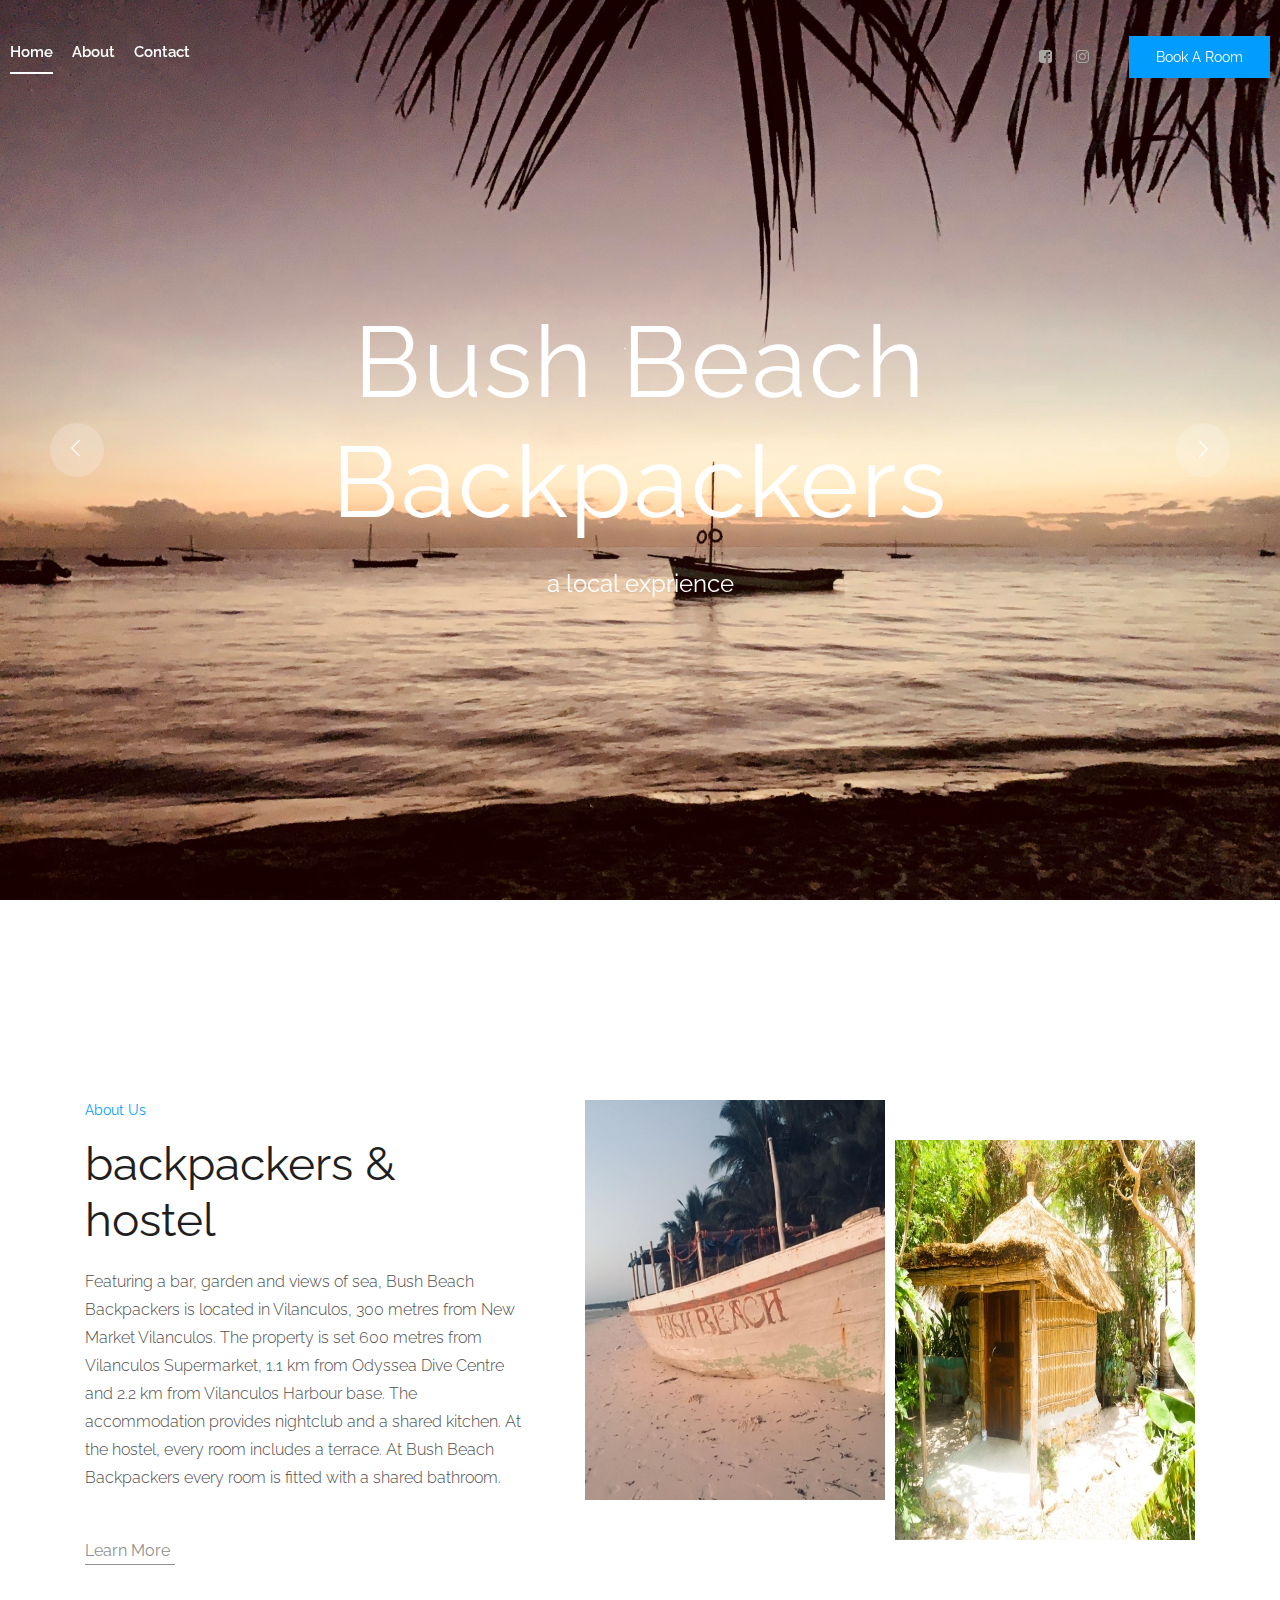
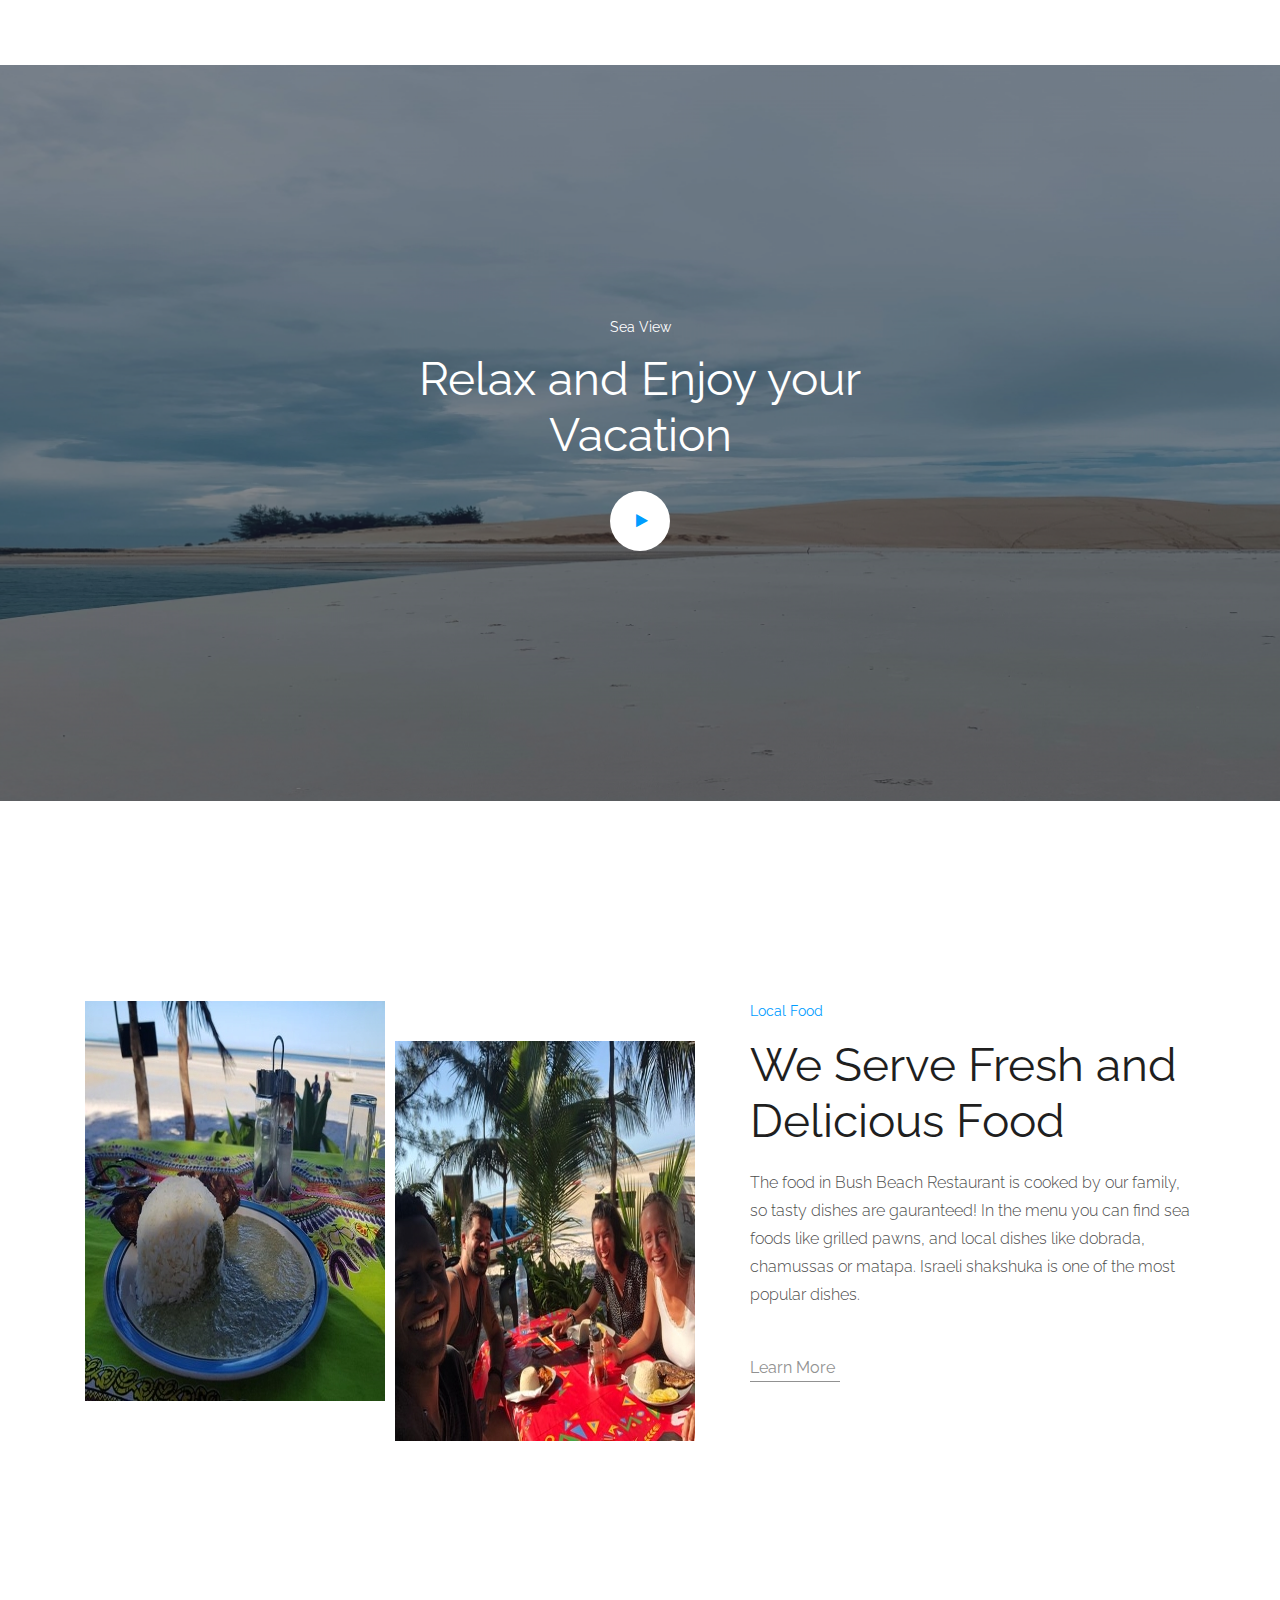
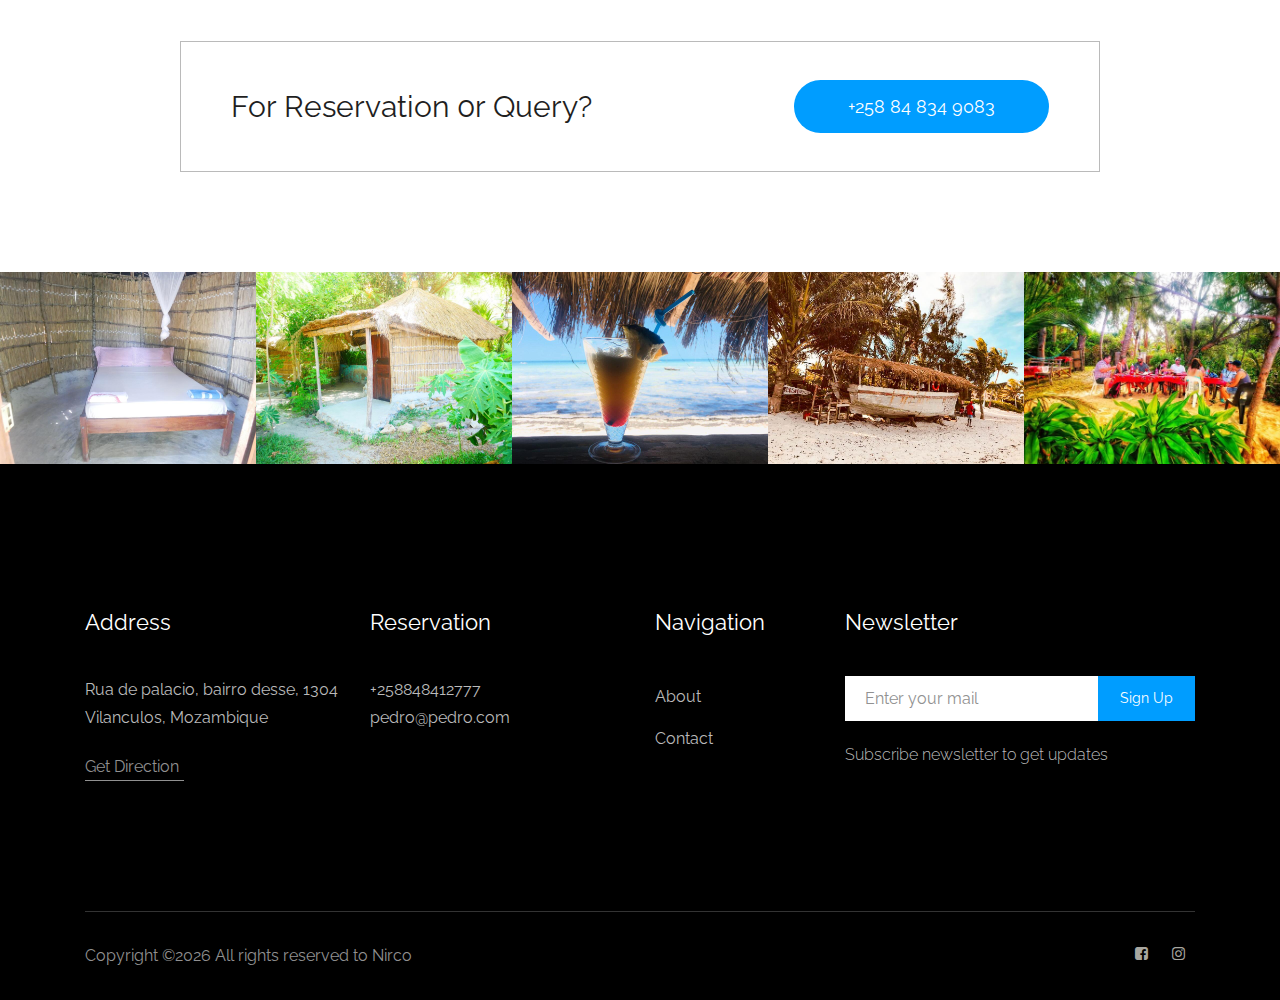
==== commit 2901903c: "last?" ====
--- a/index.html
+++ b/index.html
@@ -112,7 +112,7 @@
                     <div class="row">
                         <div class="col-xl-12">
                             <div class="slider_text text-center">
-                                <h3>Bush Beach</h3> <br/>
+                                <h3>Bush Beach Backpackers</h3> <br/>
                                 <p>a local exprience</p>
                             </div>
                         </div>
